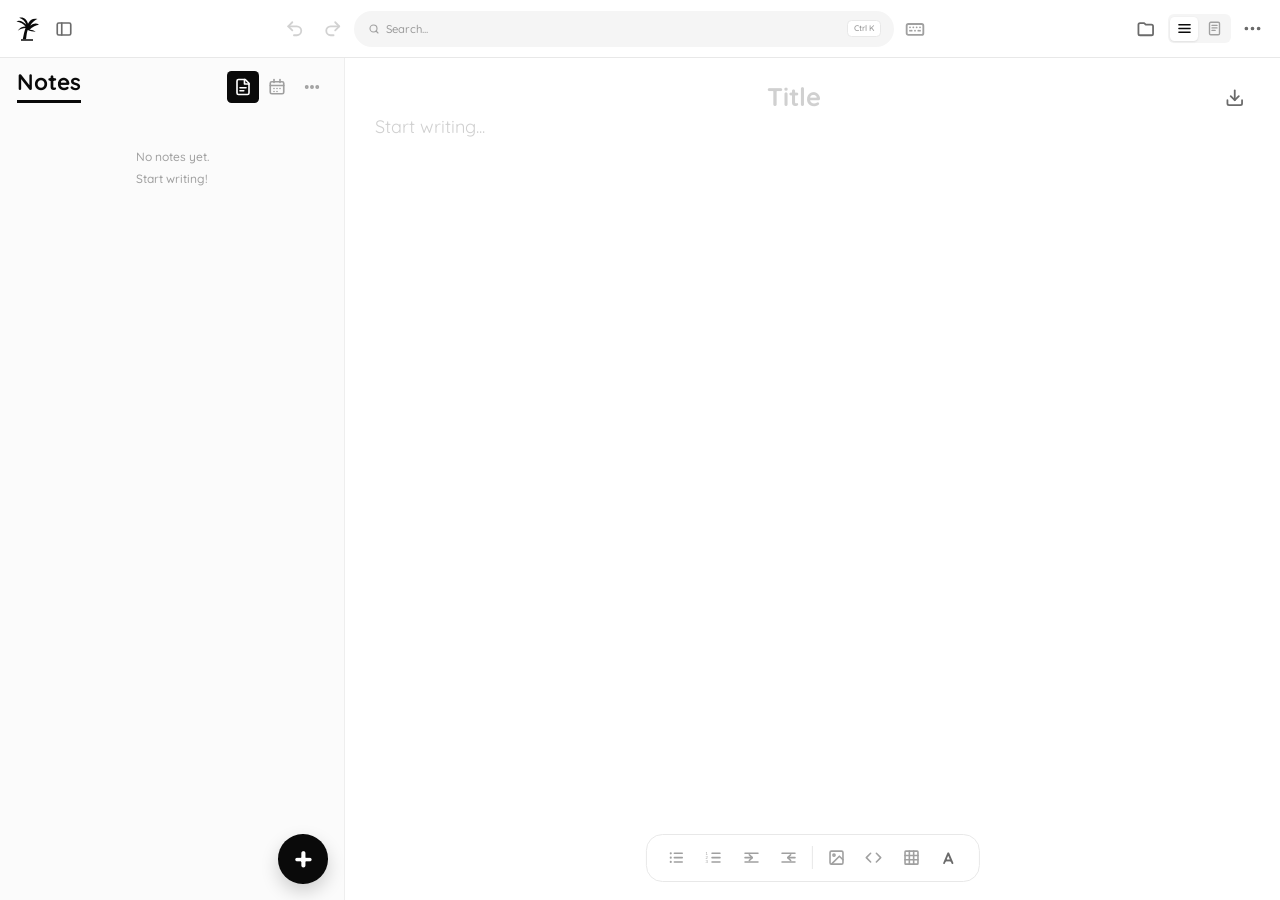
==== app.html @ 74a2552f "revert; remove dark mode, v01" ====
<!DOCTYPE html>
<html lang="en">
<head>
  <meta charset="UTF-8" />
  <meta name="viewport" content="width=device-width, initial-scale=1.0" />
  <title>Palm Tree</title>
  <link rel="icon" href="assets/favicon.svg" type="image/svg+xml" />
  <link rel="manifest" href="manifest.json" />
  <meta name="theme-color" content="#2d7a4f" />
  <meta name="description" content="Place all your thoughts under this tree." />
  <link rel="stylesheet" href="css/global.css" />
  <link rel="stylesheet" href="css/app.css" />
  <link rel="stylesheet" href="https://fonts.googleapis.com/css2?family=Roboto+Mono:wght@400;500&display=swap" />
  <!-- CodeMirror 5 -->
  <link rel="stylesheet" href="lib/cm/codemirror.min.css" />
  <link rel="stylesheet" href="lib/cm/addon/lint/lint.min.css" />
  <script src="lib/cm/codemirror.min.js"></script>
  <!-- Required by the Rust mode (it's built with defineSimpleMode); must load before it -->
  <script src="lib/cm/addon/mode/simple.min.js"></script>
  <!-- Modes -->
  <script src="lib/cm/mode/javascript/javascript.min.js"></script>
  <script src="lib/cm/mode/python/python.min.js"></script>
  <script src="lib/cm/mode/htmlmixed/htmlmixed.min.js"></script>
  <script src="lib/cm/mode/css/css.min.js"></script>
  <script src="lib/cm/mode/clike/clike.min.js"></script>
  <script src="lib/cm/mode/php/php.min.js"></script>
  <script src="lib/cm/mode/ruby/ruby.min.js"></script>
  <script src="lib/cm/mode/go/go.min.js"></script>
  <script src="lib/cm/mode/rust/rust.min.js"></script>
  <script src="lib/cm/mode/swift/swift.min.js"></script>
  <script src="lib/cm/mode/sql/sql.min.js"></script>
  <script src="lib/cm/mode/shell/shell.min.js"></script>
  <script src="lib/cm/mode/yaml/yaml.min.js"></script>
  <script src="lib/cm/mode/xml/xml.min.js"></script>
  <script src="lib/cm/mode/markdown/markdown.min.js"></script>
  <!-- Addons -->
  <script src="lib/cm/addon/edit/matchbrackets.min.js"></script>
  <script src="lib/cm/addon/edit/closebrackets.min.js"></script>
  <script src="lib/cm/addon/lint/lint.min.js"></script>
  <script src="lib/cm/addon/lint/javascript-lint.min.js"></script>
  <!-- JSHint for JS linting -->
  <script src="lib/jshint.min.js"></script>
  <style>
    @media print {
      body * { visibility: hidden; }
      .pages-container, .pages-container * { visibility: visible; }
      .pages-container { position: absolute; left: 0; top: 0; width: 100%; }
      .page-sheet { box-shadow: none !important; transform: none !important; margin: 0 !important; page-break-after: always; }
      .page-side-btns, .format-toolbar, .fmt-tray, .sidebar { display: none !important; }
      .page-header-editable, .page-footer-editable { border: none !important; }
    }
  </style>
</head>
<body>

  <!-- ── Full-width search overlay (outside sidebar so it can escape it) ── -->
  <div class="search-overlay hidden" id="search-overlay">
    <div class="search-panel" role="dialog" aria-label="Search notes">
      <div class="search-overlay-bar">
        <span class="search-icon" aria-hidden="true">
          <svg class="icon" viewBox="0 0 24 24"><circle cx="11" cy="11" r="7"></circle><path d="m16 16 4 4"></path></svg>
        </span>
        <input type="text" class="search-input" placeholder="Search notes..." id="search-input" />
        <button class="search-close-btn" id="search-close-btn">
          <svg class="icon" viewBox="0 0 24 24" aria-hidden="true"><path d="M18 6 6 18"></path><path d="m6 6 12 12"></path></svg>
          Close
        </button>
      </div>
      <div class="search-overlay-results" id="panel-search">
        <!-- search results render here -->
      </div>
    </div>
  </div>

  <!-- ── Install ("Add to Desktop") banner — shown only when installable ── -->
  <div class="install-banner hidden" id="install-banner" role="dialog" aria-label="Add to desktop">
    <svg class="install-banner-icon" viewBox="0 0 24 24" fill="none" stroke="currentColor" stroke-width="2" stroke-linecap="round" stroke-linejoin="round" aria-hidden="true"><path d="M12 3v12"/><path d="m7 10 5 5 5-5"/><path d="M4 20h16"/></svg>
    <span class="install-banner-text">Add Palm Tree to your desktop for quick access</span>
    <button class="install-banner-btn" id="install-banner-btn">Add</button>
    <button class="install-banner-close" id="install-banner-close" aria-label="Dismiss">
      <svg viewBox="0 0 24 24" fill="none" stroke="currentColor" stroke-width="2.5" stroke-linecap="round" width="14" height="14" aria-hidden="true"><path d="M18 6 6 18"/><path d="m6 6 12 12"/></svg>
    </button>
  </div>

  <!-- ── Fresh-start backup prompt — shown after "Delete all notes" when you write again ── -->
  <div class="install-banner hidden" id="backup-prompt-banner" role="dialog" aria-label="Back up new notes">
    <svg class="install-banner-icon" viewBox="0 0 24 24" fill="none" stroke="currentColor" stroke-width="2" stroke-linecap="round" stroke-linejoin="round" aria-hidden="true"><path d="M12 3v12"/><path d="m7 10 5 5 5-5"/><path d="M4 20h16"/></svg>
    <span class="install-banner-text">Back up your new notes to a file?</span>
    <button class="install-banner-btn" id="backup-prompt-choose">Choose file</button>
    <button class="install-banner-close" id="backup-prompt-close" aria-label="Dismiss">
      <svg viewBox="0 0 24 24" fill="none" stroke="currentColor" stroke-width="2.5" stroke-linecap="round" width="14" height="14" aria-hidden="true"><path d="M18 6 6 18"/><path d="m6 6 12 12"/></svg>
    </button>
  </div>

  <div class="app">

    <!-- ── Sidebar ── -->
    <aside class="sidebar">

      <!-- Sidebar Top: logo + search trigger + menu -->
      <div class="sidebar-top">
        <a href="index.html" class="home-btn" title="Back to home" aria-label="Back to home">
          <svg class="icon palm-home-icon" viewBox="0 0 96 96" aria-hidden="true">
            <path d="M42 38c-8-10-20-18-36-20 10-9 29 1 39 13-4-13-13-22-28-28 17-5 31 7 35 24 7-15 20-23 38-19-7 2-22 13-29 27 13-10 25-11 35-4-11 1-26 8-38 20 8-1 17 2 25 8-12 0-23-3-32-7-2 4-3 9-4 15l-3 22H31l5-24c2-8 4-15 6-21-10 0-21 4-31 11 7-11 18-17 31-17Z"></path>
            <path d="M24 89h48v6H24z"></path>
          </svg>
        </a>
        <button class="sidebar-toggle-btn" id="sidebar-toggle-btn" title="Hide notes panel" aria-label="Toggle notes panel">
          <svg class="icon" viewBox="0 0 24 24" fill="none" stroke="currentColor" stroke-width="2" stroke-linecap="round" stroke-linejoin="round" aria-hidden="true"><rect x="3" y="4" width="18" height="16" rx="2"/><line x1="9" y1="4" x2="9" y2="20"/></svg>
        </button>
        <div class="search-group">
          <button class="back-btn" id="back-btn" aria-label="Go back" title="Go back" disabled>
            <svg class="icon" viewBox="0 0 24 24" aria-hidden="true" fill="none" stroke="currentColor" stroke-width="2.2" stroke-linecap="round" stroke-linejoin="round"><path d="M9 14 4 9l5-5"/><path d="M4 9h10.5a5.5 5.5 0 0 1 0 11H11"/></svg>
          </button>
          <button class="back-btn" id="forward-btn" aria-label="Go forward" title="Go forward" disabled>
            <svg class="icon" viewBox="0 0 24 24" aria-hidden="true" fill="none" stroke="currentColor" stroke-width="2.2" stroke-linecap="round" stroke-linejoin="round"><path d="M15 14l5-5-5-5"/><path d="M20 9H9.5a5.5 5.5 0 0 0 0 11H13"/></svg>
          </button>
          <button class="search-trigger" id="search-trigger" aria-label="Search">
            <span class="search-icon" aria-hidden="true">
              <svg class="icon" viewBox="0 0 24 24"><circle cx="11" cy="11" r="7"></circle><path d="m16 16 4 4"></path></svg>
            </span>
            <span class="search-trigger-text">Search...</span>
            <kbd class="search-trigger-kbd" id="search-trigger-kbd">Ctrl K</kbd>
          </button>
        </div>
        <!-- Typing test — right after search bar -->
        <button class="typing-test-btn" id="typing-test-btn" title="Typing speed test" aria-label="Typing speed test">
          <svg class="icon" viewBox="0 0 24 24" fill="none" stroke="currentColor" stroke-width="2" stroke-linecap="round" stroke-linejoin="round" aria-hidden="true"><rect x="2" y="6" width="20" height="13" rx="2"/><path d="M6 10h.01M10 10h.01M14 10h.01M18 10h.01M8 14h.01M12 14h.01M16 14h.01M6 14h.01M18 14h.01"/></svg>
        </button>
        <button class="folder-nav-btn" id="folder-nav-btn" aria-label="Folders" title="Folders">
          <svg class="icon" viewBox="0 0 24 24" aria-hidden="true"><path d="M3 7a2 2 0 0 1 2-2h5l2 2h7a2 2 0 0 1 2 2v9a2 2 0 0 1-2 2H5a2 2 0 0 1-2-2Z"></path></svg>
        </button>

        <!-- View toggle -->
        <div class="view-toggle" id="view-toggle">
          <button class="view-toggle-btn active" id="view-scroll-btn" title="Continuous scroll" aria-label="Continuous scroll">
            <svg class="icon" viewBox="0 0 24 24" fill="none" stroke="currentColor" stroke-width="2" stroke-linecap="round" stroke-linejoin="round"><line x1="3" y1="6" x2="21" y2="6"/><line x1="3" y1="12" x2="21" y2="12"/><line x1="3" y1="18" x2="21" y2="18"/></svg>
          </button>
          <button class="view-toggle-btn" id="view-pages-btn" title="Page view" aria-label="Page view">
            <svg class="icon" viewBox="0 0 24 24" fill="none" stroke="currentColor" stroke-width="2" stroke-linecap="round" stroke-linejoin="round"><rect x="4" y="2" width="16" height="20" rx="2"/><line x1="8" y1="7" x2="16" y2="7"/><line x1="8" y1="11" x2="16" y2="11"/><line x1="8" y1="15" x2="13" y2="15"/></svg>
          </button>
        </div>

        <div class="menu-wrap">
          <button class="menu-btn" id="menu-btn" aria-label="Menu">
            <svg class="icon" viewBox="0 0 24 24" aria-hidden="true"><circle cx="12" cy="12" r="1"></circle><circle cx="19" cy="12" r="1"></circle><circle cx="5" cy="12" r="1"></circle></svg>
          </button>
          <div class="menu-dropdown hidden" id="menu-dropdown">
            <button class="menu-item" id="export-btn">Export as JSON</button>
            <button class="menu-item" id="import-btn">Import JSON</button>
            <input type="file" id="import-file" accept=".json" class="hidden" />
            <button class="menu-item" id="backup-btn">Back up to a file…</button>
            <button class="menu-item hidden" id="backup-change-btn">Change backup file location…</button>
            <button class="menu-item" id="install-btn">Add to Desktop</button>
            <hr class="menu-divider" />
            <button class="menu-item danger" id="clear-btn">Delete all notes</button>
          </div>
        </div>
      </div>

      <!-- Two Tabs -->
      <div class="tabs">
        <button class="tab-btn active" id="tab-recent" aria-label="Recent notes" title="Recent">
          <svg class="icon" viewBox="0 0 24 24" aria-hidden="true"><path d="M15 2H6a2 2 0 0 0-2 2v16a2 2 0 0 0 2 2h12a2 2 0 0 0 2-2V7Z"></path><path d="M14 2v6h6"></path><path d="M8 13h8"></path><path d="M8 17h5"></path></svg>
        </button>
        <button class="tab-btn" id="tab-months" aria-label="By month" title="By month">
          <svg class="icon" viewBox="0 0 24 24" aria-hidden="true"><path d="M8 2v4"></path><path d="M16 2v4"></path><rect x="3" y="5" width="18" height="16" rx="2"></rect><path d="M3 10h18"></path><path d="M8 14h.01"></path><path d="M12 14h.01"></path><path d="M16 14h.01"></path><path d="M8 18h.01"></path><path d="M12 18h.01"></path></svg>
        </button>
        <button class="tab-btn" id="tab-multiselect" aria-label="Select notes" title="Select notes">
          <svg class="icon" viewBox="0 0 24 24" aria-hidden="true" fill="currentColor" stroke="none"><circle cx="5" cy="12" r="1.5"></circle><circle cx="12" cy="12" r="1.5"></circle><circle cx="19" cy="12" r="1.5"></circle></svg>
        </button>
      </div>

      <!-- Bulk action bar (shown during multi-select) -->
      <div class="bulk-bar hidden" id="bulk-bar">
        <span class="bulk-count" id="bulk-count">0 selected</span>
        <div class="bulk-actions">
          <button class="bulk-btn" id="bulk-folder-btn">Add to folder</button>
          <button class="bulk-btn danger" id="bulk-delete-btn">Delete</button>
          <button class="bulk-btn ghost" id="bulk-cancel-btn">Cancel</button>
        </div>
      </div>

      <!-- Tab Panels -->
      <div class="tab-panel active" id="panel-recent">
        <!-- notes list renders here -->
      </div>

      <div class="tab-panel hidden" id="panel-months">
        <!-- months render here -->
      </div>

      <!-- New Note -->
      <div class="sidebar-footer">
        <button class="new-note-btn" id="new-note-btn">+ New Note</button>
      </div>

    </aside>

    <!-- ── Editor ── -->
    <main class="editor">
      <!-- Folder view (shown instead of editor when folders open) -->
      <div class="folder-view hidden" id="folder-view">
        <div class="folder-view-inner" id="folder-view-inner">
          <!-- rendered by folders.js -->
        </div>
      </div>

      <div class="editor-meta">
        <span class="unsaved-dot" id="unsaved-dot"></span>
      </div>

      <!-- Title row: title + download button side by side -->
      <div class="editor-title-row">
        <textarea
          class="editor-title"
          id="editor-title"
          placeholder="Title"
          rows="1"
          spellcheck="false"
        ></textarea>
        <div class="download-wrap" id="download-wrap">
          <button class="download-btn" id="download-btn" title="Download note" aria-label="Download note" aria-haspopup="true" aria-expanded="false">
            <svg class="icon" viewBox="0 0 24 24" fill="none" stroke="currentColor" stroke-width="2.2" stroke-linecap="round" stroke-linejoin="round"><path d="M21 15v4a2 2 0 0 1-2 2H5a2 2 0 0 1-2-2v-4"/><polyline points="7 10 12 15 17 10"/><line x1="12" y1="15" x2="12" y2="3"/></svg>
          </button>
          <div class="download-dropdown hidden" id="download-dropdown">
            <button class="download-item" id="dl-pdf">Download as PDF</button>
            <button class="download-item" id="dl-docx">Download as DOCX</button>
            <button class="download-item" id="dl-txt">Download as TXT</button>
          </div>
        </div>
      </div>
      <div
        class="editor-body"
        id="editor-body"
        contenteditable="true"
        spellcheck="true"
        data-placeholder="Start writing..."
      ></div>

      <!-- ── Ruler (page view only) ── -->
      <div class="page-ruler hidden" id="page-ruler">
        <div class="ruler-track" id="ruler-track">
          <div class="ruler-ticks" id="ruler-ticks"></div>
          <div class="ruler-margin-left" id="ruler-margin-left"></div>
          <div class="ruler-margin-right" id="ruler-margin-right"></div>
          <div class="ruler-indent-first" id="ruler-indent-first">
            <div class="ruler-indent-top"></div>
            <div class="ruler-indent-bottom"></div>
          </div>
        </div>
      </div>

      <!-- ── Doc toolbar (page view only) ── -->
      <div class="doc-toolbar hidden" id="doc-toolbar">

        <!-- Paragraph style custom dropdown -->
        <div class="doc-tb-dropdown" id="doc-tb-para-wrap">
          <button class="doc-tb-dropdown-btn doc-tb-para-btn" id="doc-tb-para-btn" aria-haspopup="listbox" aria-expanded="false" title="Paragraph style">
            <span class="doc-tb-dropdown-label" id="doc-tb-para-label">Normal text</span>
            <svg viewBox="0 0 24 24" fill="none" stroke="currentColor" stroke-width="2.5" stroke-linecap="round" stroke-linejoin="round" width="10" height="10" class="doc-tb-dropdown-arrow"><polyline points="6 9 12 15 18 9"/></svg>
          </button>
          <div class="doc-tb-dropdown-panel hidden" id="doc-tb-para-panel" role="listbox">
            <div class="doc-tb-dropdown-item" data-value="p" role="option"><span style="font-size:13px">Normal text</span></div>
            <div class="doc-tb-dropdown-item" data-value="h1" role="option"><span style="font-size:20px;font-weight:700;line-height:1.2">Heading 1</span></div>
            <div class="doc-tb-dropdown-item" data-value="h2" role="option"><span style="font-size:16px;font-weight:700;line-height:1.2">Heading 2</span></div>
            <div class="doc-tb-dropdown-item" data-value="h3" role="option"><span style="font-size:13px;font-weight:700;line-height:1.2">Heading 3</span></div>
            <div class="doc-tb-dropdown-item" data-value="h4" role="option"><span style="font-size:12px;font-weight:600;color:#555;line-height:1.2">Heading 4</span></div>
          </div>
        </div>

        <div class="doc-tb-divider"></div>

        <!-- Font family custom dropdown -->
        <div class="doc-tb-dropdown" id="doc-tb-font-wrap">
          <button class="doc-tb-dropdown-btn doc-tb-font-btn" id="doc-tb-font-btn" aria-haspopup="listbox" aria-expanded="false" title="Font family">
            <span class="doc-tb-dropdown-label" id="doc-tb-font-label">Default</span>
            <svg viewBox="0 0 24 24" fill="none" stroke="currentColor" stroke-width="2.5" stroke-linecap="round" stroke-linejoin="round" width="10" height="10" class="doc-tb-dropdown-arrow"><polyline points="6 9 12 15 18 9"/></svg>
          </button>
          <div class="doc-tb-dropdown-panel hidden" id="doc-tb-font-panel" role="listbox">
            <div class="doc-tb-dropdown-item" data-value="" role="option"><span style="font-family:system-ui,sans-serif">Default</span></div>
            <div class="doc-tb-dropdown-item" data-value="'Georgia', serif" role="option"><span style="font-family:Georgia,serif">Georgia</span></div>
            <div class="doc-tb-dropdown-item" data-value="'Times New Roman', Times, serif" role="option"><span style="font-family:'Times New Roman',Times,serif">Times New Roman</span></div>
            <div class="doc-tb-dropdown-item" data-value="'Palatino Linotype', Palatino, serif" role="option"><span style="font-family:Palatino,serif">Palatino</span></div>
            <div class="doc-tb-dropdown-item" data-value="'Arial', sans-serif" role="option"><span style="font-family:Arial,sans-serif">Arial</span></div>
            <div class="doc-tb-dropdown-item" data-value="'Helvetica Neue', Helvetica, sans-serif" role="option"><span style="font-family:Helvetica,sans-serif">Helvetica</span></div>
            <div class="doc-tb-dropdown-item" data-value="'Trebuchet MS', sans-serif" role="option"><span style="font-family:'Trebuchet MS',sans-serif">Trebuchet</span></div>
            <div class="doc-tb-dropdown-item" data-value="'Verdana', sans-serif" role="option"><span style="font-family:Verdana,sans-serif">Verdana</span></div>
            <div class="doc-tb-dropdown-item" data-value="'Courier New', Courier, monospace" role="option"><span style="font-family:'Courier New',monospace">Courier New</span></div>
          </div>
        </div>

        <div class="doc-tb-divider"></div>

        <!-- Font size -->
        <div class="doc-tb-fontsize">
          <button class="doc-tb-btn" id="doc-tb-fs-dec" title="Decrease font size">
            <svg viewBox="0 0 24 24" fill="none" stroke="currentColor" stroke-width="2.5" stroke-linecap="round" width="14" height="14"><line x1="5" y1="12" x2="19" y2="12"/></svg>
          </button>
          <span class="doc-tb-fs-label" id="doc-tb-fs-label">12</span>
          <button class="doc-tb-btn" id="doc-tb-fs-inc" title="Increase font size">
            <svg viewBox="0 0 24 24" fill="none" stroke="currentColor" stroke-width="2.5" stroke-linecap="round" width="14" height="14"><line x1="12" y1="5" x2="12" y2="19"/><line x1="5" y1="12" x2="19" y2="12"/></svg>
          </button>
        </div>

        <div class="doc-tb-divider"></div>

        <!-- Bold -->
        <button class="doc-tb-btn" id="doc-tb-bold" data-cmd="bold" title="Bold (Ctrl+B)" aria-label="Bold">
          <svg viewBox="0 0 24 24" fill="currentColor" stroke="none" width="15" height="15"><path d="M6 4h8a4 4 0 0 1 4 4 4 4 0 0 1-4 4H6z"/><path d="M6 12h9a4 4 0 0 1 4 4 4 4 0 0 1-4 4H6z"/></svg>
        </button>

        <!-- Italic -->
        <button class="doc-tb-btn" id="doc-tb-italic" data-cmd="italic" title="Italic (Ctrl+I)" aria-label="Italic">
          <svg viewBox="0 0 24 24" fill="none" stroke="currentColor" stroke-width="2" width="15" height="15"><line x1="19" y1="4" x2="10" y2="4"/><line x1="14" y1="20" x2="5" y2="20"/><line x1="15" y1="4" x2="9" y2="20"/></svg>
        </button>

        <!-- Underline -->
        <button class="doc-tb-btn" id="doc-tb-underline" data-cmd="underline" title="Underline (Ctrl+U)" aria-label="Underline">
          <svg viewBox="0 0 24 24" fill="none" stroke="currentColor" stroke-width="2" width="15" height="15"><path d="M6 4v6a6 6 0 0 0 12 0V4"/><line x1="4" y1="20" x2="20" y2="20"/></svg>
        </button>

        <div class="doc-tb-divider"></div>

        <!-- Text colour -->
        <div class="doc-tb-colour-wrap">
          <button class="doc-tb-btn doc-tb-colour-btn" id="doc-tb-textcolour-btn" title="Text colour" aria-label="Text colour">
            <svg viewBox="0 0 24 24" fill="none" stroke="currentColor" stroke-width="2" width="15" height="15"><path d="M9 3l-6 18h3l1.5-4.5h7L16 21h3L13 3H9z"/><line x1="5.5" y1="13.5" x2="18.5" y2="13.5"/></svg>
            <span class="doc-tb-colour-bar" id="doc-tb-textcolour-bar" style="background:#000000"></span>
          </button>
          <input type="color" id="doc-tb-textcolour-input" class="doc-tb-colour-input" value="#000000" title="Pick text colour" />
        </div>

        <!-- Highlight colour -->
        <div class="doc-tb-colour-wrap">
          <button class="doc-tb-btn doc-tb-colour-btn" id="doc-tb-highlight-btn" title="Highlight" aria-label="Highlight colour">
            <svg viewBox="0 0 24 24" fill="none" stroke="currentColor" stroke-width="2" width="15" height="15"><path d="M12 2l3 7h-6l3-7z" fill="currentColor" stroke="none"/><rect x="3" y="14" width="18" height="4" rx="1"/><line x1="9" y1="9" x2="9" y2="14"/><line x1="15" y1="9" x2="15" y2="14"/></svg>
            <span class="doc-tb-colour-bar" id="doc-tb-highlight-bar" style="background:#FFFF00"></span>
          </button>
          <input type="color" id="doc-tb-highlight-input" class="doc-tb-colour-input" value="#FFFF00" title="Pick highlight colour" />
        </div>

        <div class="doc-tb-divider"></div>

        <!-- Alignment -->
        <button class="doc-tb-btn" id="doc-tb-alignleft"   data-cmd="justifyLeft"   title="Align left">
          <svg viewBox="0 0 24 24" fill="none" stroke="currentColor" stroke-width="2" stroke-linecap="round" width="15" height="15"><line x1="3" y1="6" x2="21" y2="6"/><line x1="3" y1="12" x2="15" y2="12"/><line x1="3" y1="18" x2="18" y2="18"/></svg>
        </button>
        <button class="doc-tb-btn" id="doc-tb-aligncenter" data-cmd="justifyCenter" title="Align center">
          <svg viewBox="0 0 24 24" fill="none" stroke="currentColor" stroke-width="2" stroke-linecap="round" width="15" height="15"><line x1="3" y1="6" x2="21" y2="6"/><line x1="6" y1="12" x2="18" y2="12"/><line x1="4" y1="18" x2="20" y2="18"/></svg>
        </button>
        <button class="doc-tb-btn" id="doc-tb-alignright"  data-cmd="justifyRight"  title="Align right">
          <svg viewBox="0 0 24 24" fill="none" stroke="currentColor" stroke-width="2" stroke-linecap="round" width="15" height="15"><line x1="3" y1="6" x2="21" y2="6"/><line x1="9" y1="12" x2="21" y2="12"/><line x1="6" y1="18" x2="21" y2="18"/></svg>
        </button>
        <button class="doc-tb-btn" id="doc-tb-alignjustify" data-cmd="justifyFull"  title="Justify">
          <svg viewBox="0 0 24 24" fill="none" stroke="currentColor" stroke-width="2" stroke-linecap="round" width="15" height="15"><line x1="3" y1="6" x2="21" y2="6"/><line x1="3" y1="12" x2="21" y2="12"/><line x1="3" y1="18" x2="21" y2="18"/></svg>
        </button>

        <div class="doc-tb-divider"></div>

        <!-- Lists -->
        <button class="doc-tb-btn" id="doc-tb-ul" data-cmd="insertUnorderedList" title="Bullet list">
          <svg viewBox="0 0 24 24" fill="none" stroke="currentColor" stroke-width="2" stroke-linecap="round" width="15" height="15"><line x1="9" y1="6" x2="20" y2="6"/><line x1="9" y1="12" x2="20" y2="12"/><line x1="9" y1="18" x2="20" y2="18"/><circle cx="4" cy="6" r="1.5" fill="currentColor" stroke="none"/><circle cx="4" cy="12" r="1.5" fill="currentColor" stroke="none"/><circle cx="4" cy="18" r="1.5" fill="currentColor" stroke="none"/></svg>
        </button>
        <button class="doc-tb-btn" id="doc-tb-ol" data-cmd="insertOrderedList" title="Numbered list">
          <svg viewBox="0 0 24 24" fill="none" stroke="currentColor" stroke-width="2" stroke-linecap="round" width="15" height="15"><line x1="10" y1="6" x2="21" y2="6"/><line x1="10" y1="12" x2="21" y2="12"/><line x1="10" y1="18" x2="21" y2="18"/><text x="1" y="8" font-size="6" fill="currentColor" stroke="none" font-family="sans-serif">1</text><text x="1" y="13.5" font-size="6" fill="currentColor" stroke="none" font-family="sans-serif">2</text><text x="1" y="19" font-size="6" fill="currentColor" stroke="none" font-family="sans-serif">3</text></svg>
        </button>

        <!-- Indent / Outdent -->
        <button class="doc-tb-btn" id="doc-tb-indent"  data-cmd="indent"  title="Indent">
          <svg viewBox="0 0 24 24" fill="none" stroke="currentColor" stroke-width="2" stroke-linecap="round" stroke-linejoin="round" width="15" height="15"><line x1="3" y1="6" x2="21" y2="6"/><line x1="3" y1="18" x2="21" y2="18"/><polyline points="9 8 13 12 9 16"/><line x1="3" y1="12" x2="13" y2="12"/></svg>
        </button>
        <button class="doc-tb-btn" id="doc-tb-outdent" data-cmd="outdent" title="Outdent">
          <svg viewBox="0 0 24 24" fill="none" stroke="currentColor" stroke-width="2" stroke-linecap="round" stroke-linejoin="round" width="15" height="15"><line x1="3" y1="6" x2="21" y2="6"/><line x1="3" y1="18" x2="21" y2="18"/><polyline points="15 8 11 12 15 16"/><line x1="11" y1="12" x2="21" y2="12"/></svg>
        </button>

        <div class="doc-tb-divider"></div>

        <!-- Link -->
        <button class="doc-tb-btn" id="doc-tb-link" title="Insert link (Ctrl+K)" aria-label="Insert link">
          <svg viewBox="0 0 24 24" fill="none" stroke="currentColor" stroke-width="2" stroke-linecap="round" stroke-linejoin="round" width="15" height="15"><path d="M10 13a5 5 0 0 0 7.54.54l3-3a5 5 0 0 0-7.07-7.07l-1.72 1.71"/><path d="M14 11a5 5 0 0 0-7.54-.54l-3 3a5 5 0 0 0 7.07 7.07l1.71-1.71"/></svg>
        </button>

        <!-- Clear formatting -->
        <button class="doc-tb-btn" id="doc-tb-clear" title="Clear formatting" aria-label="Clear formatting">
          <svg viewBox="0 0 24 24" fill="none" stroke="currentColor" stroke-width="2" stroke-linecap="round" stroke-linejoin="round" width="15" height="15"><path d="M17 3l4 4-9.5 9.5-4-4L17 3z"/><path d="M3 21l4-4"/><line x1="2" y1="22" x2="22" y2="2" stroke-width="1.5" stroke-dasharray="2 2"/></svg>
        </button>

        <div class="doc-tb-divider"></div>

        <!-- Undo -->
        <button class="doc-tb-btn" id="doc-tb-undo" title="Undo (Ctrl+Z)" aria-label="Undo">
          <svg viewBox="0 0 24 24" fill="none" stroke="currentColor" stroke-width="2" stroke-linecap="round" stroke-linejoin="round" width="15" height="15"><path d="M3 7v6h6"/><path d="M3 13A9 9 0 1 0 5.87 5.93"/></svg>
        </button>

        <!-- Redo -->
        <button class="doc-tb-btn" id="doc-tb-redo" title="Redo (Ctrl+Y)" aria-label="Redo">
          <svg viewBox="0 0 24 24" fill="none" stroke="currentColor" stroke-width="2" stroke-linecap="round" stroke-linejoin="round" width="15" height="15"><path d="M21 7v6h-6"/><path d="M21 13A9 9 0 1 1 18.13 5.93"/></svg>
        </button>

        <div class="doc-tb-divider"></div>

        <!-- Line spacing custom dropdown -->
        <div class="doc-tb-dropdown" id="doc-tb-ls-wrap" title="Line spacing">
          <button class="doc-tb-dropdown-btn doc-tb-ls-btn" id="doc-tb-ls-btn" aria-haspopup="listbox" aria-expanded="false" title="Line spacing">
            <svg viewBox="0 0 24 24" fill="none" stroke="currentColor" stroke-width="2" stroke-linecap="round" stroke-linejoin="round" width="13" height="13" style="flex-shrink:0;opacity:0.7"><line x1="3" y1="5" x2="17" y2="5"/><line x1="3" y1="10" x2="17" y2="10"/><line x1="3" y1="15" x2="17" y2="15"/><polyline points="20 3 23 5 20 7" fill="currentColor" stroke="none"/><polyline points="20 13 23 15 20 17" fill="currentColor" stroke="none"/></svg>
            <span class="doc-tb-dropdown-label" id="doc-tb-ls-label">1.5×</span>
            <svg viewBox="0 0 24 24" fill="none" stroke="currentColor" stroke-width="2.5" stroke-linecap="round" stroke-linejoin="round" width="10" height="10" class="doc-tb-dropdown-arrow"><polyline points="6 9 12 15 18 9"/></svg>
          </button>
          <div class="doc-tb-dropdown-panel hidden" id="doc-tb-ls-panel" role="listbox">
            <div class="doc-tb-dropdown-item" data-value="1" role="option">1×</div>
            <div class="doc-tb-dropdown-item" data-value="1.15" role="option">1.15×</div>
            <div class="doc-tb-dropdown-item doc-tb-dropdown-item--selected" data-value="1.5" role="option">1.5×</div>
            <div class="doc-tb-dropdown-item" data-value="2" role="option">2×</div>
            <div class="doc-tb-dropdown-item" data-value="2.5" role="option">2.5×</div>
          </div>
        </div>

        <div class="doc-tb-divider"></div>

        <!-- Zoom control -->
        <div class="doc-tb-zoom-wrap" id="doc-tb-zoom-wrap">
          <button class="doc-tb-btn" id="doc-tb-zoom-out" title="Zoom out" aria-label="Zoom out">
            <svg viewBox="0 0 24 24" fill="none" stroke="currentColor" stroke-width="2.5" stroke-linecap="round" width="13" height="13"><line x1="5" y1="12" x2="19" y2="12"/></svg>
          </button>
          <input class="doc-tb-zoom-input" id="doc-tb-zoom-input" type="text" value="85%" aria-label="Zoom level" title="Click to type a zoom %" />
          <button class="doc-tb-btn" id="doc-tb-zoom-in" title="Zoom in" aria-label="Zoom in">
            <svg viewBox="0 0 24 24" fill="none" stroke="currentColor" stroke-width="2.5" stroke-linecap="round" width="13" height="13"><line x1="12" y1="5" x2="12" y2="19"/><line x1="5" y1="12" x2="19" y2="12"/></svg>
          </button>
        </div>

        <div class="doc-tb-divider"></div>

        <!-- Print -->
        <button class="doc-tb-btn" id="doc-tb-print" title="Print / Export PDF" aria-label="Print">
          <svg viewBox="0 0 24 24" fill="none" stroke="currentColor" stroke-width="2" stroke-linecap="round" stroke-linejoin="round" width="15" height="15"><polyline points="6 9 6 2 18 2 18 9"/><path d="M6 18H4a2 2 0 0 1-2-2v-5a2 2 0 0 1 2-2h16a2 2 0 0 1 2 2v5a2 2 0 0 1-2 2h-2"/><rect x="6" y="14" width="12" height="8"/></svg>
        </button>

      </div>

      <!-- ── Pages container (page view only) ── -->
      <div class="pages-container hidden" id="pages-container"></div>

      <!-- ── Page side buttons ── -->
      <div class="page-side-btns hidden" id="page-side-btns">

        <!-- Page settings panel -->
        <div class="page-settings" id="page-settings">
          <button class="page-settings-toggle" id="page-settings-toggle" title="Page settings">
            <svg viewBox="0 0 24 24" fill="none" stroke="currentColor" stroke-width="2" stroke-linecap="round" stroke-linejoin="round" width="16" height="16"><circle cx="12" cy="12" r="3"/><path d="M19.4 15a1.65 1.65 0 0 0 .33 1.82l.06.06a2 2 0 0 1-2.83 2.83l-.06-.06a1.65 1.65 0 0 0-1.82-.33 1.65 1.65 0 0 0-1 1.51V21a2 2 0 0 1-4 0v-.09A1.65 1.65 0 0 0 9 19.4a1.65 1.65 0 0 0-1.82.33l-.06.06a2 2 0 0 1-2.83-2.83l.06-.06A1.65 1.65 0 0 0 4.68 15a1.65 1.65 0 0 0-1.51-1H3a2 2 0 0 1 0-4h.09A1.65 1.65 0 0 0 4.6 9a1.65 1.65 0 0 0-.33-1.82l-.06-.06a2 2 0 0 1 2.83-2.83l.06.06A1.65 1.65 0 0 0 9 4.68a1.65 1.65 0 0 0 1-1.51V3a2 2 0 0 1 4 0v.09a1.65 1.65 0 0 0 1 1.51 1.65 1.65 0 0 0 1.82-.33l.06-.06a2 2 0 0 1 2.83 2.83l-.06.06A1.65 1.65 0 0 0 19.4 9a1.65 1.65 0 0 0 1.51 1H21a2 2 0 0 1 0 4h-.09a1.65 1.65 0 0 0-1.51 1z"/></svg>
          </button>
          <div class="page-settings-panel hidden" id="page-settings-panel">
            <div class="ps-label">Preset</div>
            <select class="ps-select" id="ps-preset">
              <option value="a4">A4</option>
              <option value="letter">Letter</option>
              <option value="legal">Legal</option>
              <option value="custom">Custom</option>
            </select>

            <div class="ps-label">Width (mm)</div>
            <input class="ps-input" type="number" id="ps-width" value="210" min="50" max="500">

            <div class="ps-label">Height (mm)</div>
            <input class="ps-input" type="number" id="ps-height" value="297" min="50" max="800">

            <div class="ps-label">Margin (mm)</div>
            <input class="ps-input" type="number" id="ps-margin" value="20" min="0" max="60">

            <button class="ps-apply" id="ps-apply">Apply</button>
          </div>
        </div>

        <button class="page-side-btn" id="add-page-btn" title="Add page" aria-label="Add page">+</button>
        <button class="page-side-btn" id="del-page-btn" title="Delete page" aria-label="Delete page">−</button>
      </div>

      <!-- ── Formatting Toolbar (two-layer) ── -->

      <!-- Layer 1: Inline tray — slides up when A is tapped -->
      <div class="fmt-tray" id="fmt-tray">
        <button class="fmt-btn" data-cmd="bold" title="Bold (Ctrl+B)" aria-label="Bold">
          <svg class="icon" viewBox="0 0 24 24" fill="currentColor" stroke="none"><path d="M6 4h8a4 4 0 0 1 4 4 4 4 0 0 1-4 4H6z"/><path d="M6 12h9a4 4 0 0 1 4 4 4 4 0 0 1-4 4H6z"/></svg>
        </button>
        <button class="fmt-btn" data-cmd="italic" title="Italic (Ctrl+I)" aria-label="Italic">
          <svg class="icon" viewBox="0 0 24 24" fill="none" stroke="currentColor"><line x1="19" y1="4" x2="10" y2="4"/><line x1="14" y1="20" x2="5" y2="20"/><line x1="15" y1="4" x2="9" y2="20"/></svg>
        </button>
        <button class="fmt-btn" data-cmd="underline" title="Underline (Ctrl+U)" aria-label="Underline">
          <svg class="icon" viewBox="0 0 24 24" fill="none" stroke="currentColor"><path d="M6 4v6a6 6 0 0 0 12 0V4"/><line x1="4" y1="20" x2="20" y2="20"/></svg>
        </button>
        <div class="fmt-divider"></div>
        <button class="fmt-btn fmt-heading-btn" data-heading="h1" title="Heading 1" aria-label="Heading 1">H1</button>
        <button class="fmt-btn fmt-heading-btn" data-heading="h2" title="Heading 2" aria-label="Heading 2">H2</button>
        <button class="fmt-btn fmt-heading-btn" data-heading="h3" title="Heading 3" aria-label="Heading 3">H3</button>
        <div class="fmt-divider"></div>
        <!-- Alignment -->
        <button class="fmt-btn" data-cmd="justifyLeft" title="Align left" aria-label="Align left">
          <svg class="icon" viewBox="0 0 24 24" fill="none" stroke="currentColor" stroke-width="2" stroke-linecap="round"><line x1="3" y1="6" x2="21" y2="6"/><line x1="3" y1="12" x2="15" y2="12"/><line x1="3" y1="18" x2="18" y2="18"/></svg>
        </button>
        <button class="fmt-btn" data-cmd="justifyCenter" title="Align center" aria-label="Align center">
          <svg class="icon" viewBox="0 0 24 24" fill="none" stroke="currentColor" stroke-width="2" stroke-linecap="round"><line x1="3" y1="6" x2="21" y2="6"/><line x1="6" y1="12" x2="18" y2="12"/><line x1="4" y1="18" x2="20" y2="18"/></svg>
        </button>
        <button class="fmt-btn" data-cmd="justifyRight" title="Align right" aria-label="Align right">
          <svg class="icon" viewBox="0 0 24 24" fill="none" stroke="currentColor" stroke-width="2" stroke-linecap="round"><line x1="3" y1="6" x2="21" y2="6"/><line x1="9" y1="12" x2="21" y2="12"/><line x1="6" y1="18" x2="21" y2="18"/></svg>
        </button>
        <button class="fmt-btn" data-cmd="justifyFull" title="Justify" aria-label="Justify">
          <svg class="icon" viewBox="0 0 24 24" fill="none" stroke="currentColor" stroke-width="2" stroke-linecap="round"><line x1="3" y1="6" x2="21" y2="6"/><line x1="3" y1="12" x2="21" y2="12"/><line x1="3" y1="18" x2="21" y2="18"/></svg>
        </button>
        <div class="fmt-divider"></div>
        <button class="fmt-btn" id="fmt-link-btn" title="Insert link" aria-label="Insert link">
          <svg class="icon" viewBox="0 0 24 24" fill="none" stroke="currentColor" stroke-width="2" stroke-linecap="round" stroke-linejoin="round"><path d="M10 13a5 5 0 0 0 7.54.54l3-3a5 5 0 0 0-7.07-7.07l-1.72 1.71"/><path d="M14 11a5 5 0 0 0-7.54-.54l-3 3a5 5 0 0 0 7.07 7.07l1.71-1.71"/></svg>
        </button>
      </div>

      <!-- Link modal -->
      <div class="link-modal-overlay hidden" id="link-modal-overlay">
        <div class="link-modal">
          <div class="link-modal-label">Insert</div>
          <div class="link-modal-toggle">
            <button class="link-toggle-btn active" id="link-toggle-link">Link</button>
            <button class="link-toggle-btn" id="link-toggle-embed">Embed</button>
          </div>
          <input class="link-modal-input" id="link-modal-url" type="url" placeholder="https://..." />
          <div class="link-modal-actions">
            <button class="link-modal-cancel" id="link-modal-cancel">Cancel</button>
            <button class="link-modal-confirm" id="link-modal-confirm">Insert</button>
          </div>
        </div>
      </div>

      <!-- Layer 2: Always-visible bottom bar -->
      <div class="format-toolbar" id="format-toolbar">
        <!-- Bullet list -->
        <button class="fmt-btn" data-cmd="insertUnorderedList" title="Bullet list" aria-label="Bullet list">
          <svg class="icon" viewBox="0 0 24 24" fill="none" stroke="currentColor" stroke-width="2" stroke-linecap="round"><line x1="9" y1="6" x2="20" y2="6"/><line x1="9" y1="12" x2="20" y2="12"/><line x1="9" y1="18" x2="20" y2="18"/><circle cx="4" cy="6" r="1.5" fill="currentColor" stroke="none"/><circle cx="4" cy="12" r="1.5" fill="currentColor" stroke="none"/><circle cx="4" cy="18" r="1.5" fill="currentColor" stroke="none"/></svg>
        </button>
        <!-- Numbered list -->
        <button class="fmt-btn" data-cmd="insertOrderedList" title="Numbered list" aria-label="Numbered list">
          <svg class="icon" viewBox="0 0 24 24" fill="none" stroke="currentColor" stroke-width="2" stroke-linecap="round"><line x1="10" y1="6" x2="21" y2="6"/><line x1="10" y1="12" x2="21" y2="12"/><line x1="10" y1="18" x2="21" y2="18"/><text x="1" y="8" font-size="6" fill="currentColor" stroke="none" font-family="sans-serif">1</text><text x="1" y="13.5" font-size="6" fill="currentColor" stroke="none" font-family="sans-serif">2</text><text x="1" y="19" font-size="6" fill="currentColor" stroke="none" font-family="sans-serif">3</text></svg>
        </button>
        <!-- Indent -->
        <button class="fmt-btn" data-cmd="indent" title="Indent" aria-label="Indent">
          <svg class="icon" viewBox="0 0 24 24" fill="none" stroke="currentColor" stroke-width="2" stroke-linecap="round" stroke-linejoin="round"><line x1="3" y1="6" x2="21" y2="6"/><line x1="3" y1="18" x2="21" y2="18"/><polyline points="9 8 13 12 9 16"/><line x1="3" y1="12" x2="13" y2="12"/></svg>
        </button>
        <!-- Outdent -->
        <button class="fmt-btn" data-cmd="outdent" title="Outdent" aria-label="Outdent">
          <svg class="icon" viewBox="0 0 24 24" fill="none" stroke="currentColor" stroke-width="2" stroke-linecap="round" stroke-linejoin="round"><line x1="3" y1="6" x2="21" y2="6"/><line x1="3" y1="18" x2="21" y2="18"/><polyline points="15 8 11 12 15 16"/><line x1="11" y1="12" x2="21" y2="12"/></svg>
        </button>

        <div class="fmt-divider"></div>

        <!-- Image insert -->
        <button class="fmt-btn" id="fmt-img-btn" title="Insert image" aria-label="Insert image">
          <svg class="icon" viewBox="0 0 24 24" fill="none" stroke="currentColor" stroke-width="2" stroke-linecap="round" stroke-linejoin="round"><rect x="3" y="3" width="18" height="18" rx="2"/><circle cx="8.5" cy="8.5" r="1.5"/><polyline points="21 15 16 10 5 21"/></svg>
        </button>
        <input type="file" id="fmt-img-input" accept="image/*" style="display:none;" />

        <!-- Code block -->
        <button class="fmt-btn" id="fmt-code-btn" title="Code block" aria-label="Code block">
          <svg class="icon" viewBox="0 0 24 24" fill="none" stroke="currentColor" stroke-width="2" stroke-linecap="round" stroke-linejoin="round"><polyline points="16 18 22 12 16 6"/><polyline points="8 6 2 12 8 18"/></svg>
        </button>

        <!-- Table insert -->
        <button class="fmt-btn" id="fmt-table-btn" title="Insert table" aria-label="Insert table">
          <svg class="icon" viewBox="0 0 24 24" fill="none" stroke="currentColor" stroke-width="2" stroke-linecap="round" stroke-linejoin="round"><rect x="3" y="3" width="18" height="18" rx="1"/><line x1="3" y1="9" x2="21" y2="9"/><line x1="3" y1="15" x2="21" y2="15"/><line x1="9" y1="3" x2="9" y2="21"/><line x1="15" y1="3" x2="15" y2="21"/></svg>
        </button>

        <!-- Table picker popover -->
        <div class="table-picker-overlay hidden" id="table-picker-overlay">
          <div class="table-picker" id="table-picker">
            <div class="table-picker-grid" id="table-picker-grid"></div>
            <div class="table-picker-label" id="table-picker-label">Insert table</div>
          </div>
        </div>

        <!-- A button — opens/closes the formatting tray -->
        <button class="fmt-btn fmt-a-btn" id="fmt-a-btn" title="Formatting" aria-label="Formatting options" aria-expanded="false">
          <span>A</span>
        </button>
      </div>
    </main>

  </div>

  <script src="js/tooltip.js"></script>
  <script src="js/storage.js"></script>
  <script src="js/search.js"></script>
  <script src="js/notes.js"></script>
  <script src="js/folders.js"></script>
  <script src="js/export.js"></script>
  <script src="js/typing-test.js"></script>
  <script src="js/embeds.js"></script>
  <script src="js/app.js"></script>
  <script src="js/install.js"></script>
  <script src="js/backup.js"></script>
  <script>
    if ('serviceWorker' in navigator) {
      window.addEventListener('load', () => navigator.serviceWorker.register('sw.js').catch(() => {}));
    }
  </script>
</body>
</html>
---- css/global.css ----
@import url('https://fonts.googleapis.com/css2?family=Quicksand:wght@300;400;500;600;700&display=swap');

:root {
  /* Colors */
  --black: #0a0a0a;
  --white: #ffffff;
  --gray-100: #f5f5f5;
  --gray-200: #e8e8e8;
  --gray-300: #d0d0d0;
  --gray-400: #a0a0a0;
  --gray-500: #6b6b6b;
  --gray-600: #4a4a4a;

  /* Typography */
  --font-main: 'Quicksand', sans-serif;

  /* Spacing */
  --space-xs: 3px;
  --space-sm: 6px;
  --space-md: 12px;
  --space-lg: 18px;
  --space-xl: 30px;
  --space-2xl: 48px;

  /* Borders */
  --border: 0.75px solid var(--gray-200);
  --radius-sm: 4.5px;
  --radius-md: 7.5px;
  --radius-lg: 12px;

  /* Transitions */
  --transition: 0.2s ease;
}

/* Reset */
*, *::before, *::after {
  box-sizing: border-box;
  margin: 0;
  padding: 0;
}

html {
  font-size: 12px;
  -webkit-font-smoothing: antialiased;
  -moz-osx-font-smoothing: grayscale;
}

body {
  font-family: var(--font-main);
  background-color: var(--white);
  color: var(--black);
  line-height: 1.6;
}

button {
  font-family: var(--font-main);
  cursor: pointer;
  border: none;
  background: none;
}

input, textarea {
  font-family: var(--font-main);
  outline: none;
  border: none;
  background: none;
}

a {
  color: inherit;
  text-decoration: none;
}

ul, ol {
  list-style: none;
}
---- css/app.css ----
﻿/* app.css */

/* â”€â”€ Instant tooltip (replaces slow native title tooltips) â”€â”€ */
.instant-tooltip {
  position: fixed;
  z-index: 9999;
  background: #2b2b2b;
  color: #ffffff;
  font-size: 9px;
  font-weight: 500;
  line-height: 1.3;
  padding: 3.75px 6.75px;
  border-radius: 4.5px;
  white-space: nowrap;
  pointer-events: none;
  box-shadow: 0 3px 10.5px rgba(0, 0, 0, 0.22);
  opacity: 0;
  transform: translateY(1.5px);
  transition: opacity 0.08s ease, transform 0.08s ease;
}

.instant-tooltip.show {
  opacity: 1;
  transform: translateY(0);
}

/* â”€â”€ Layout â”€â”€ */

.icon {
  width: 1em;
  height: 1em;
  display: block;
  fill: none;
  stroke: currentColor;
  stroke-width: 2.2;
  stroke-linecap: round;
  stroke-linejoin: round;
}

html, body {
  height: 100%;
  overflow: hidden;
}

.app {
  display: flex;
  height: 100vh;
  width: 100vw;
  padding-top: 57.75px;
  box-sizing: border-box;
}

/* â”€â”€ Sidebar â”€â”€ */

.sidebar {
  position: relative;
  width: 345px;
  min-width: 345px;
  height: 100%;
  border-right: 0.75px solid #eeeeee;
  display: flex;
  flex-direction: column;
  background: #fbfbfb;
  overflow: hidden;
}

/* â”€â”€ Sidebar Top â”€â”€ */

.sidebar-top {
  position: fixed;
  top: 0;
  left: 0;
  right: 0;
  z-index: 120;
  display: flex;
  align-items: center;
  gap: var(--space-sm);
  padding: 10.5px var(--space-md);
  border-bottom: var(--border);
  background: var(--white);
}

.search-group {
  display: flex;
  align-items: center;
  gap: var(--space-sm);
  margin-left: auto;
  flex: 0 1 615px;
  max-width: 615px;
}

.search-trigger {
  flex: 1;
  display: flex;
  align-items: center;
  gap: var(--space-sm);
  background: #f5f5f5;
  border-radius: 749.25px;
  min-height: 36px;
  padding: 9px 13.5px;
  cursor: text;
  transition: background var(--transition);
  text-align: left;
}

.search-trigger:hover {
  background: var(--gray-200);
}

.search-trigger-text {
  font-size: 11.25px;
  font-weight: 500;
  color: #9b9b9b;
}

.search-trigger-kbd {
  margin-left: auto;
  flex-shrink: 0;
  font-family: inherit;
  font-size: 8.25px;
  font-weight: 600;
  color: var(--gray-400);
  background: var(--white);
  border: 0.75px solid var(--gray-200);
  border-radius: var(--radius-sm);
  padding: 1.5px 6px;
  line-height: 1.5;
}

.search-icon {
  font-size: 12px;
  color: var(--gray-400);
  flex-shrink: 0;
}

/* â”€â”€ Folder nav button (in top bar) â”€â”€ */

.sidebar-toggle-btn {
  color: var(--gray-500);
  width: 31.5px;
  height: 31.5px;
  display: flex;
  align-items: center;
  justify-content: center;
  border-radius: var(--radius-sm);
  flex-shrink: 0;
  transition: background var(--transition), color var(--transition);
}

.sidebar-toggle-btn:hover {
  background: var(--gray-100);
  color: var(--black);
}

.sidebar-toggle-btn.active {
  background: var(--black);
  color: var(--white);
}

.sidebar-toggle-btn .icon {
  width: 18px;
  height: 18px;
}

/* â”€â”€ Collapsed sidebar (full-width editor / focus mode) â”€â”€ */
.app.sidebar-collapsed .sidebar {
  width: 0;
  min-width: 0;
  border-right: none;
}

/* New-note button stays reachable by pinning to the viewport when collapsed */
.app.sidebar-collapsed .sidebar-footer {
  position: fixed;
}

/* Editor is now full width â†’ recenter the floating toolbar/tray */
.app.sidebar-collapsed .format-toolbar,
.app.sidebar-collapsed .fmt-tray {
  left: 50vw;
}

/* Keep the content at its normal width (as if the sidebar were still there)
   and center it, so code/tables/images/text don't stretch edge-to-edge.
   100vw âˆ’ (sidebar 345px + editor padding 60px) = the with-sidebar width. */
.app.sidebar-collapsed .editor-meta,
.app.sidebar-collapsed .editor-title-row,
.app.sidebar-collapsed .editor-body {
  max-width: calc(100vw - 405px);
  margin-left: auto;
  margin-right: auto;
}

.folder-nav-btn {
  color: var(--gray-500);
  width: 31.5px;
  height: 31.5px;
  display: flex;
  align-items: center;
  justify-content: center;
  border-radius: var(--radius-sm);
  flex-shrink: 0;
  margin-left: auto;
  transition: background var(--transition), color var(--transition);
}

.folder-nav-btn:hover {
  background: var(--gray-100);
  color: var(--black);
}

.folder-nav-btn.active {
  background: var(--black);
  color: var(--white);
}

.folder-nav-btn .icon {
  width: 19.5px;
  height: 19.5px;
}

/* â”€â”€ Full-width Search Overlay â”€â”€ */

/* Dimmed backdrop â€” the app stays visible behind it */
.search-overlay {
  position: fixed;
  inset: 0;
  z-index: 200;
  display: flex;
  align-items: flex-start;
  justify-content: center;
  padding: 12vh 15px 15px;
  background: rgba(20, 30, 24, 0.38);
  -webkit-backdrop-filter: blur(1.5px);
  backdrop-filter: blur(1.5px);
  animation: overlayIn 0.15s ease;
}

/* Centered floating command-palette panel */
.search-panel {
  width: 100%;
  max-width: 420px;
  max-height: 70vh;
  display: flex;
  flex-direction: column;
  background: var(--white);
  border-radius: var(--radius-lg);
  box-shadow: 0 18px 48px rgba(0, 0, 0, 0.28);
  overflow: hidden;
  animation: searchPanelIn 0.16s ease;
}

@keyframes overlayIn {
  from { opacity: 0; }
  to   { opacity: 1; }
}

@keyframes searchPanelIn {
  from { opacity: 0; transform: translateY(-7.5px) scale(0.98); }
  to   { opacity: 1; transform: translateY(0) scale(1); }
}

.search-overlay.hidden {
  display: none !important;
}

.search-overlay-bar {
  display: flex;
  align-items: center;
  gap: var(--space-sm);
  padding: var(--space-md) var(--space-lg);
  border-bottom: var(--border);
  flex-shrink: 0;
}

.search-input {
  flex: 1;
  font-size: 12.75px;
  font-weight: 500;
  color: var(--black);
  background: transparent;
}

.search-input::placeholder {
  color: var(--gray-400);
}

.search-input:focus {
  outline: none;
}

.search-close-btn {
  display: inline-flex;
  align-items: center;
  gap: 4.5px;
  font-size: 11.25px;
  font-weight: 600;
  color: var(--gray-500);
  padding: 6px 12px;
  border-radius: var(--radius-sm);
  flex-shrink: 0;
  transition: background var(--transition), color var(--transition);
  white-space: nowrap;
  border: 1.125px solid var(--gray-200);
}

.search-close-btn:hover {
  background: var(--gray-100);
  color: var(--black);
  border-color: var(--gray-400);
}

.search-overlay-results {
  flex: 1;
  min-height: 0;
  overflow-y: auto;
  width: 100%;
  padding: var(--space-sm) var(--space-md);
}

/* â”€â”€ Menu â”€â”€ */

.menu-wrap {
  position: relative;
  flex-shrink: 0;
}

.menu-btn {
  color: var(--gray-500);
  width: 31.5px;
  height: 31.5px;
  display: flex;
  align-items: center;
  justify-content: center;
  border-radius: var(--radius-sm);
  transition: background var(--transition), color var(--transition);
}

.menu-btn:hover {
  background: var(--gray-100);
  color: var(--black);
}

/* â”€â”€ Install ("Add to Desktop") banner â”€â”€ */
.install-banner {
  position: fixed;
  top: 68px;
  left: 50%;
  transform: translateX(-50%);
  display: flex;
  align-items: center;
  gap: 9px;
  background: var(--white);
  border: var(--border);
  border-radius: 999px;
  box-shadow: 0 8px 28px rgba(0, 0, 0, 0.16);
  padding: 6px 6px 6px 15px;
  z-index: 300;
  max-width: calc(100vw - 24px);
}

.install-banner.hidden { display: none; }

.install-banner:not(.hidden) { animation: installBannerIn 0.25s ease; }

@keyframes installBannerIn {
  from { opacity: 0; transform: translateX(-50%) translateY(-14px); }
  to   { opacity: 1; transform: translateX(-50%) translateY(0); }
}

.install-banner-icon {
  width: 17px;
  height: 17px;
  color: var(--gray-500);
  flex-shrink: 0;
}

.install-banner-text {
  font-size: 12.75px;
  font-weight: 500;
  color: var(--black);
  white-space: nowrap;
}

.install-banner-btn {
  font-size: 12px;
  font-weight: 600;
  color: var(--white);
  background: var(--black);
  padding: 6px 15px;
  border-radius: 999px;
  flex-shrink: 0;
  transition: opacity var(--transition);
}

.install-banner-btn:hover { opacity: 0.82; }

.install-banner-close {
  display: inline-flex;
  align-items: center;
  justify-content: center;
  width: 26px;
  height: 26px;
  border-radius: 50%;
  color: var(--gray-400);
  flex-shrink: 0;
  transition: background var(--transition), color var(--transition);
}

.install-banner-close:hover { background: var(--gray-100); color: var(--black); }

.menu-dropdown {
  position: absolute;
  top: calc(100% + 4.5px);
  right: 0;
  background: var(--white);
  border: var(--border);
  border-radius: var(--radius-md);
  min-width: 180px;
  box-shadow: 0 6px 21px rgba(0,0,0,0.13);
  z-index: 100;
  overflow: hidden;
}

.menu-item {
  display: block;
  width: 100%;
  text-align: left;
  padding: 12px 18px;
  font-family: var(--font-main);
  font-size: 12.75px;
  font-weight: 500;
  color: var(--black);
  transition: background var(--transition);
}

.menu-item:hover {
  background: var(--gray-100);
}

.menu-item.danger {
  color: #c0392b;
}

.menu-divider {
  border: none;
  border-top: var(--border);
  margin: 1.5px 0;
}

/* â”€â”€ Tabs â”€â”€ */

.tabs {
  display: flex;
  align-items: center;
  justify-content: flex-end;
  gap: var(--space-xs);
  padding: 13.5px 16.5px 9px;
  border-bottom: none;
  background: #fbfbfb;
}

.menu-btn .icon,
.home-btn .icon {
  width: 21px;
  height: 21px;
}

.home-btn .palm-home-icon {
  width: 24px;
  height: 24px;
  fill: currentColor;
  stroke: none;
}

.tabs::before {
  content: 'Notes';
  margin-right: auto;
  color: var(--black);
  font-size: 22.5px;
  font-weight: 700;
  line-height: 1;
  border-bottom: 3px solid var(--black);
  padding-bottom: 6px;
}

.tab-btn {
  font-size: 15px;
  width: 31.5px;
  height: 31.5px;
  display: flex;
  align-items: center;
  justify-content: center;
  border-radius: var(--radius-sm);
  color: var(--gray-400);
  transition: background var(--transition), color var(--transition);
}

.tab-btn:hover {
  background: var(--gray-100);
  color: var(--black);
}

.tab-btn.active {
  background: var(--black);
  color: var(--white);
}

/* â”€â”€ Tab Panels â”€â”€ */

.tab-panel {
  flex: 1;
  overflow-y: auto;
  padding: 4.5px 12px 72px;
  background: #fbfbfb;
}

.tab-btn .icon {
  width: 18px;
  height: 18px;
}

.tab-panel::-webkit-scrollbar {
  width: 2.25px;
}

.tab-panel::-webkit-scrollbar-thumb {
  background: var(--gray-300);
  border-radius: 1.5px;
}

/* â”€â”€ Note Cards â”€â”€ */

.note-card {
  padding: 16.5px 21px;
  cursor: pointer;
  border: 0.75px solid #ededed;
  border-radius: 7.5px;
  background: var(--white);
  box-shadow: 0 0.75px 1.5px rgba(0, 0, 0, 0.025);
  margin: 0 0 13.5px;
  transition: border-color var(--transition), box-shadow var(--transition), transform var(--transition);
}

.note-card:hover {
  border-color: #e1e1e1;
  box-shadow: 0 6px 15px rgba(0, 0, 0, 0.055);
  transform: translateY(-0.75px);
}

.note-card.active {
  border-color: #ededed;
  box-shadow: 0 0.75px 1.5px rgba(0, 0, 0, 0.025);
}

.note-card-title {
  font-size: 15.75px;
  font-weight: 700;
  color: var(--black);
  white-space: nowrap;
  overflow: hidden;
  text-overflow: ellipsis;
  margin-bottom: 9px;
  line-height: 1.25;
}

.note-card-date {
  font-size: 12px;
  font-weight: 400;
  color: #858585;
}

/* â”€â”€ Pinned note card â”€â”€ */

.note-card.pinned {
  border-left: 2.5px solid var(--black);
  padding-left: calc(12px - 2.5px);
}

.note-pin-icon {
  width: 10px;
  height: 10px;
  display: inline-block;
  vertical-align: middle;
  margin-right: 3px;
  color: var(--black);
  opacity: 0.6;
}

/* â”€â”€ Empty State â”€â”€ */

.empty-state {
  padding: var(--space-xl) var(--space-md);
  text-align: center;
  color: var(--gray-400);
  font-size: 12px;
  font-weight: 500;
  line-height: 1.8;
}

/* â”€â”€ Sidebar Footer â”€â”€ */

.sidebar-footer {
  position: absolute;
  right: 16.5px;
  bottom: 16.5px;
  z-index: 20;
  padding: 0;
  border-top: none;
}

.new-note-btn {
  width: 49.5px;
  height: 49.5px;
  padding: 0;
  border: none;
  border-radius: 50%;
  font-family: var(--font-main);
  font-size: 0;
  font-weight: 700;
  color: var(--white);
  background: var(--black);
  box-shadow: 0 7.5px 18px rgba(0, 0, 0, 0.18);
  transition: transform var(--transition), box-shadow var(--transition), background var(--transition);
}

.new-note-btn::before {
  content: '+';
  font-size: 31.5px;
  line-height: 1;
  color: var(--white);
}

.new-note-btn:hover {
  background: var(--gray-600);
  box-shadow: 0 9px 21px rgba(0, 0, 0, 0.24);
  transform: translateY(-1.5px);
}

/* â”€â”€ Editor â”€â”€ */

.editor {
  flex: 1;
  height: 100%;
  display: flex;
  flex-direction: column;
  padding: var(--space-lg) 30px;
  overflow-y: auto;
  position: relative;
  transition: padding-right 0.2s ease;
}

/* When the folder side panel (345px, flush right) is open, reserve its width
   plus the normal 30px gutter so the editor's content re-centers in the
   remaining visible area instead of sitting underneath the panel. The sidebar
   and panel are both 345px, so the visible region is symmetric around 50vw. */
.editor:has(.folder-side-panel) {
  padding-right: calc(345px + 30px);
}

.editor:has(.folder-side-panel) .format-toolbar,
.editor:has(.folder-side-panel) .fmt-tray {
  left: 50vw;
}

.editor-title {
  font-size: 25.5px;
  font-weight: 700;
  color: var(--black);
  resize: none;
  overflow: hidden;
  line-height: 1.3;
  margin-bottom: 1.5px;
  width: 100%;
  min-height: 33.75px;
  text-align: center;
}

.editor-title::placeholder {
  color: var(--gray-300);
}

.editor-body {
  flex: 1;
  font-size: 18px;
  font-weight: 400;
  color: var(--black);
  line-height: 1.05;
  resize: none;
  width: 100%;
  min-height: calc(100vh - 150px);
}

.editor-body::placeholder {
  color: var(--gray-300);
}

/* â”€â”€ Folder view (renders in editor area) â”€â”€ */

.folder-view {
  position: absolute;
  inset: 0;
  background: var(--white);
  overflow-y: auto;
  z-index: 10;
  padding: var(--space-2xl) 60px;
}

.folder-view.hidden {
  display: none !important;
}

.folder-view-inner {
  max-width: 525px;
  margin: 0;
}

.folder-view-header-row {
  display: flex;
  align-items: flex-end;
  gap: var(--space-lg);
  margin-bottom: var(--space-lg);
}

.folder-view-heading {
  font-size: 22.5px;
  font-weight: 700;
  color: var(--black);
  border-bottom: 3px solid var(--black);
  padding-bottom: 6px;
  display: inline-block;
  flex-shrink: 0;
}

.folder-view-header-row .new-folder-btn {
  margin-bottom: 3px;
}

/* Folder grid inside editor */
.folder-view .folder-actions {
  display: none;
}

.folder-view .folder-grid {
  display: grid;
  grid-template-columns: repeat(auto-fill, minmax(150px, 1fr));
  gap: var(--space-xl);
  padding: 0;
  margin-bottom: var(--space-xl);
  justify-items: start;
}

.folder-view .folder-card-wrap {
  gap: 7.5px;
  width: 100%;
}

.folder-view .folder-card {
  aspect-ratio: 1 / 1;
  border-radius: 9px;
}

.folder-view .folder-card-name {
  font-size: 12.75px;
  font-weight: 700;
}

.folder-view .folder-card-count {
  font-size: 11.25px;
  color: var(--gray-400);
}

/* Open folder notes section inside editor */
.folder-view .folder-notes-panel {
  padding: 0;
}

.folder-view .folder-notes-label {
  font-size: 9.75px;
  font-weight: 700;
  letter-spacing: 0.6px;
  text-transform: uppercase;
  color: var(--gray-400);
  margin-bottom: var(--space-md);
}

.folder-view .folder-notes {
  padding: 0;
}

.folder-view .folder-notes .note-card {
  background: var(--white);
}

/* â”€â”€ Folder right side panel â”€â”€ */

.folder-side-panel {
  position: absolute;
  top: 0;
  right: 0;
  width: 345px;
  height: 100%;
  background: #fbfbfb;
  border-left: var(--border);
  z-index: 20;
  display: flex;
  flex-direction: column;
  animation: slideInRight 0.2s ease;
}

@keyframes slideInRight {
  from { transform: translateX(15px); opacity: 0; }
  to   { transform: translateX(0);    opacity: 1; }
}

.folder-side-panel-header {
  display: flex;
  align-items: center;
  gap: var(--space-sm);
  padding: 13.5px 16.5px 10.5px;
  border-bottom: var(--border);
  background: #fbfbfb;
  flex-shrink: 0;
}

.folder-side-panel-title-row {
  display: flex;
  align-items: center;
  gap: var(--space-lg);
  flex: 1;
  min-width: 0;
}

.folder-side-panel-title {
  font-size: 22.5px;
  font-weight: 700;
  color: var(--black);
  white-space: nowrap;
  overflow: hidden;
  text-overflow: ellipsis;
  flex-shrink: 0;
}

.folder-side-panel-new-btn {
  width: 24px;
  height: 24px;
  padding: 3.75px;
  flex-shrink: 0;
  border-radius: var(--radius-sm);
  color: var(--gray-500);
  transition: color var(--transition), background var(--transition);
  display: flex;
  align-items: center;
  justify-content: center;
}

.folder-side-panel-new-btn:hover {
  color: var(--black);
  background: var(--gray-100);
}

.folder-side-panel-new-btn .icon {
  width: 13.5px;
  height: 13.5px;
}

.folder-side-panel-close {
  width: 31.5px;
  height: 31.5px;
  padding: 6px;
  flex-shrink: 0;
  color: var(--gray-500);
  border-radius: var(--radius-sm);
  transition: color var(--transition), background var(--transition);
}

.folder-side-panel-close:hover {
  color: var(--black);
  background: var(--gray-100);
}

.folder-side-panel-close .icon {
  width: 18px;
  height: 18px;
}

.folder-side-panel-notes {
  flex: 1;
  overflow-y: auto;
  padding: 4.5px 12px 72px;
}

.folder-side-panel-notes .note-card {
  background: var(--white);
}

/* â”€â”€ Month Group â”€â”€ */

.month-group {
  margin-bottom: var(--space-sm);
}

.month-label {
  font-size: 9.75px;
  font-weight: 700;
  color: var(--gray-400);
  text-transform: uppercase;
  letter-spacing: 0.6px;
  padding: 7.5px var(--space-md) 3px;
}

/* â”€â”€ Utility â”€â”€ */

.hidden {
  display: none !important;
}

/* â”€â”€ Folders â”€â”€ */

.folder-actions {
  display: flex;
  justify-content: flex-end;
  padding: var(--space-sm) var(--space-md) var(--space-md);
}

.new-folder-btn {
  padding: 7.5px 16.5px;
  border-radius: 15px;
  border: 1.125px solid var(--gray-300);
  font-family: var(--font-main);
  font-size: 11.25px;
  font-weight: 600;
  color: var(--gray-600);
  background: var(--white);
  transition: border-color var(--transition), color var(--transition), background var(--transition);
}

.new-folder-btn:hover {
  border-color: var(--black);
  color: var(--black);
}

/* Grid of folder cards */
.folder-grid {
  display: grid;
  grid-template-columns: 1fr 1fr;
  gap: var(--space-sm);
  padding: 0 var(--space-md) var(--space-md);
}

.folder-card-wrap {
  display: flex;
  flex-direction: column;
  align-items: center;
  gap: 6px;
  cursor: pointer;
}

.folder-card {
  position: relative;
  background-color: #DFDBE5;
  background-color: #ffffff;
background-image: url("data:image/svg+xml,%3Csvg xmlns='http://www.w3.org/2000/svg' viewBox='0 0 56 28' width='56' height='28'%3E%3Cpath fill='%23000000' fill-opacity='0.91' d='M56 26v2h-7.75c2.3-1.27 4.94-2 7.75-2zm-26 2a2 2 0 1 0-4 0h-4.09A25.98 25.98 0 0 0 0 16v-2c.67 0 1.34.02 2 .07V14a2 2 0 0 0-2-2v-2a4 4 0 0 1 3.98 3.6 28.09 28.09 0 0 1 2.8-3.86A8 8 0 0 0 0 6V4a9.99 9.99 0 0 1 8.17 4.23c.94-.95 1.96-1.83 3.03-2.63A13.98 13.98 0 0 0 0 0h7.75c2 1.1 3.73 2.63 5.1 4.45 1.12-.72 2.3-1.37 3.53-1.93A20.1 20.1 0 0 0 14.28 0h2.7c.45.56.88 1.14 1.29 1.74 1.3-.48 2.63-.87 4-1.15-.11-.2-.23-.4-.36-.59H26v.07a28.4 28.4 0 0 1 4 0V0h4.09l-.37.59c1.38.28 2.72.67 4.01 1.15.4-.6.84-1.18 1.3-1.74h2.69a20.1 20.1 0 0 0-2.1 2.52c1.23.56 2.41 1.2 3.54 1.93A16.08 16.08 0 0 1 48.25 0H56c-4.58 0-8.65 2.2-11.2 5.6 1.07.8 2.09 1.68 3.03 2.63A9.99 9.99 0 0 1 56 4v2a8 8 0 0 0-6.77 3.74c1.03 1.2 1.97 2.5 2.79 3.86A4 4 0 0 1 56 10v2a2 2 0 0 0-2 2.07 28.4 28.4 0 0 1 2-.07v2c-9.2 0-17.3 4.78-21.91 12H30zM7.75 28H0v-2c2.81 0 5.46.73 7.75 2zM56 20v2c-5.6 0-10.65 2.3-14.28 6h-2.7c4.04-4.89 10.15-8 16.98-8zm-39.03 8h-2.69C10.65 24.3 5.6 22 0 22v-2c6.83 0 12.94 3.11 16.97 8zm15.01-.4a28.09 28.09 0 0 1 2.8-3.86 8 8 0 0 0-13.55 0c1.03 1.2 1.97 2.5 2.79 3.86a4 4 0 0 1 7.96 0zm14.29-11.86c1.3-.48 2.63-.87 4-1.15a25.99 25.99 0 0 0-44.55 0c1.38.28 2.72.67 4.01 1.15a21.98 21.98 0 0 1 36.54 0zm-5.43 2.71c1.13-.72 2.3-1.37 3.54-1.93a19.98 19.98 0 0 0-32.76 0c1.23.56 2.41 1.2 3.54 1.93a15.98 15.98 0 0 1 25.68 0zm-4.67 3.78c.94-.95 1.96-1.83 3.03-2.63a13.98 13.98 0 0 0-22.4 0c1.07.8 2.09 1.68 3.03 2.63a9.99 9.99 0 0 1 16.34 0z'%3E%3C/path%3E%3C/svg%3E");
  border-radius: var(--radius-lg);
  width: 100%;
  aspect-ratio: 1 / 1;
  cursor: pointer;
  border: 1.125px solid transparent;
  transition: border-color var(--transition), background-color var(--transition);
}

.folder-card:hover {
  border-color: var(--gray-300);
  background-color: #e9e9e9;
}

.folder-card.open {
  border-color: var(--black);
  background-color: #cec8d8;
}

.folder-card-dots {
  position: absolute;
  top: 6px;
  right: 6px;
  width: 27px;
  height: 27px;
  border-radius: var(--radius-sm);
  padding: 4.5px;
  color: var(--gray-400);
  opacity: 0;
  transition: opacity var(--transition), color var(--transition), background var(--transition);
  display: flex;
  align-items: center;
  justify-content: center;
}

.folder-card-wrap:hover .folder-card-dots {
  opacity: 1;
}

.folder-card-dots:hover {
  color: var(--black);
  background: rgba(0,0,0,0.08);
}

.folder-card-name {
  font-size: 12px;
  font-weight: 700;
  color: var(--black);
  text-align: center;
  white-space: nowrap;
  overflow: hidden;
  text-overflow: ellipsis;
  max-width: 100%;
  padding: 0 3px;
}

.folder-card-count {
  font-size: 10.5px;
  font-weight: 500;
  color: var(--gray-400);
  text-align: center;
}

/* Expanded notes below the grid */
.folder-notes-panel {
  padding: 0 var(--space-md) var(--space-md);
}

.folder-notes-label {
  font-size: 9.75px;
  font-weight: 700;
  letter-spacing: 0.525px;
  text-transform: uppercase;
  color: var(--gray-400);
  margin-bottom: var(--space-sm);
  padding-left: 1.5px;
}

.folder-notes {
  padding-bottom: var(--space-sm);
}

.folder-notes .note-card {
  background: transparent;
}

.folder-notes .note-card:hover {
  background: var(--gray-200);
}

.folder-empty {
  padding: var(--space-sm) 0;
  font-size: 12px;
  color: var(--gray-400);
  text-align: center;
}

.folder-empty-link {
  color: var(--gray-500);
  font-weight: 600;
  text-decoration: underline;
  cursor: pointer;
  background: none;
  border: none;
  font-family: var(--font-main);
  font-size: 12px;
  padding: 0;
  transition: color var(--transition);
}

.folder-empty-link:hover {
  color: var(--black);
}

.add-note-to-folder-btn {
  display: block;
  width: 100%;
  margin-top: var(--space-sm);
  padding: 7.5px;
  border: 0.75px dashed var(--gray-300);
  border-radius: var(--radius-sm);
  font-family: var(--font-main);
  font-size: 11.25px;
  font-weight: 600;
  color: var(--gray-500);
  text-align: center;
  transition: border-color var(--transition), color var(--transition);
}

.add-note-to-folder-btn:hover {
  border-color: var(--black);
  color: var(--black);
}

/* â”€â”€ Add-to-folder modal â”€â”€ */

.folder-modal-overlay {
  position: fixed;
  inset: 0;
  background: rgba(0,0,0,0.25);
  z-index: 200;
  display: flex;
  align-items: center;
  justify-content: center;
}

.folder-modal {
  background: var(--white);
  border-radius: var(--radius-lg);
  width: 345px;
  max-height: 420px;
  display: flex;
  flex-direction: column;
  box-shadow: 0 6px 24px rgba(0,0,0,0.12);
  overflow: hidden;
  animation: fadeIn 0.15s ease;
}

.folder-modal-header {
  display: flex;
  align-items: center;
  justify-content: space-between;
  padding: var(--space-lg);
  border-bottom: var(--border);
}

.folder-modal-title {
  font-size: 13.5px;
  font-weight: 700;
  color: var(--black);
}

.folder-modal-close {
  width: 25.5px;
  height: 25.5px;
  padding: 4.5px;
  color: var(--gray-400);
  border-radius: var(--radius-sm);
  transition: color var(--transition), background var(--transition);
}

.folder-modal-close:hover {
  color: var(--black);
  background: var(--gray-100);
}

.folder-modal-list {
  overflow-y: auto;
  flex: 1;
}

.folder-modal-list .note-card {
  border-radius: 0;
  margin: 0;
  border-left: none;
  border-right: none;
  border-top: none;
  box-shadow: none;
}

.folder-modal-empty {
  padding: var(--space-xl);
  text-align: center;
  font-size: 12px;
  color: var(--gray-400);
  display: flex;
  flex-direction: column;
  align-items: center;
  gap: var(--space-md);
}

.folder-modal-create-btn {
  display: block;
  width: 100%;
  text-align: left;
  padding: 12px 18px;
  border-bottom: var(--border);
  border-top: none;
  border-left: none;
  border-right: none;
  border-radius: 0;
  font-family: var(--font-main);
  font-size: 12.75px;
  font-weight: 600;
  color: var(--black);
  background: var(--gray-100);
  transition: background var(--transition);
  cursor: pointer;
}

.folder-modal-create-btn:hover {
  background: var(--gray-200);
  border-color: var(--gray-300);
  color: var(--black);
}

/* â”€â”€ Inline name input modal â”€â”€ */

.name-modal-overlay {
  position: fixed;
  inset: 0;
  background: rgba(0,0,0,0.2);
  z-index: 200;
  display: flex;
  align-items: center;
  justify-content: center;
}

.name-modal {
  background: var(--white);
  border-radius: var(--radius-lg);
  width: 345px;
  padding: var(--space-xl);
  box-shadow: 0 6px 24px rgba(0,0,0,0.12);
  display: flex;
  flex-direction: column;
  gap: var(--space-lg);
  animation: fadeIn 0.15s ease;
}

.name-modal-label {
  font-size: 15px;
  font-weight: 700;
  color: var(--black);
}

.name-modal-input {
  width: 100%;
  padding: 10.5px 13.5px;
  border: 1.125px solid var(--gray-200);
  border-radius: var(--radius-md);
  font-family: var(--font-main);
  font-size: 12.75px;
  color: var(--black);
  background: var(--gray-100);
  transition: border-color var(--transition);
}

.name-modal-input:focus {
  border-color: var(--black);
  outline: none;
  background: var(--white);
}

.name-modal-actions {
  display: flex;
  justify-content: flex-end;
  gap: var(--space-sm);
}

.name-modal-cancel {
  padding: 7.5px 16.5px;
  border-radius: 15px;
  border: 1.125px solid var(--gray-200);
  font-family: var(--font-main);
  font-size: 11.25px;
  font-weight: 600;
  color: var(--gray-500);
  background: var(--white);
  transition: border-color var(--transition), color var(--transition);
}

.name-modal-cancel:hover {
  border-color: var(--gray-400);
  color: var(--black);
}

.name-modal-confirm {
  padding: 7.5px 16.5px;
  border-radius: 15px;
  border: none;
  font-family: var(--font-main);
  font-size: 11.25px;
  font-weight: 600;
  color: var(--white);
  background: var(--black);
  transition: opacity var(--transition);
}

.name-modal-confirm:hover {
  opacity: 0.8;
}

/* â”€â”€ Search â”€â”€ */

.note-card-snippet {
  font-size: 10.5px;
  color: var(--gray-500);
  font-weight: 400;
  margin: 2.25px 0;
  white-space: nowrap;
  overflow: hidden;
  text-overflow: ellipsis;
}

mark {
  background: var(--black);
  color: var(--white);
  border-radius: 1.5px;
  padding: 0 1.5px;
  font-weight: 600;
}

/* â”€â”€ Toast â”€â”€ */

.toast {
  position: fixed;
  bottom: 21px;
  left: 50%;
  transform: translateX(-50%) translateY(9px);
  background: var(--black);
  color: var(--white);
  font-family: var(--font-main);
  font-size: 13.5px;
  font-weight: 500;
  padding: 12px 24px;
  border-radius: var(--radius-md);
  opacity: 0;
  transition: opacity 0.25s ease, transform 0.25s ease;
  pointer-events: none;
  z-index: 999;
  white-space: nowrap;
}

.toast.toast-visible {
  opacity: 1;
  transform: translateX(-50%) translateY(0);
}

.toast.toast-error {
  background: #c0392b;
}

/* â”€â”€ Month count badge â”€â”€ */

.month-count {
  font-size: 9.75px;
  font-weight: 600;
  color: var(--gray-400);
  background: var(--gray-100);
  border-radius: 7.5px;
  padding: 1.5px 6px;
  margin-left: 4.5px;
  vertical-align: middle;
}

/* â”€â”€ Transitions â”€â”€ */

.note-card {
  transition: background var(--transition), opacity 0.15s ease;
}

.tab-panel {
  animation: fadeIn 0.15s ease;
}

@keyframes fadeIn {
  from { opacity: 0; transform: translateY(3px); }
  to   { opacity: 1; transform: translateY(0); }
}

.sidebar {
  transition: width 0.2s ease;
}

/* â”€â”€ Focus states â”€â”€ */

.search-input:focus {
  outline: none;
}

.search-wrap:focus-within {
  background: var(--gray-200);
}

.editor-title:focus,
.editor-body:focus {
  outline: none;
}

/* â”€â”€ Sidebar resize handle â”€â”€ */

.sidebar::after {
  content: '';
  position: absolute;
  top: 0;
  right: -1.5px;
  width: 3px;
  height: 100%;
  cursor: col-resize;
  z-index: 10;
}

/* â”€â”€ Note card 3-dot on hover â”€â”€ */

.note-card {
  position: relative;
}

.note-card-dots {
  position: absolute;
  right: var(--space-md);
  top: 50%;
  transform: translateY(-50%);
  width: 28.5px;
  height: 28.5px;
  color: var(--gray-300);
  opacity: 0;
  transition: opacity var(--transition), color var(--transition), background var(--transition);
  padding: 4.5px;
  border-radius: var(--radius-sm);
  display: flex;
  align-items: center;
  justify-content: center;
}

.note-card:hover .note-card-dots {
  opacity: 1;
}

.note-card-dots:hover {
  color: var(--black);
  background: var(--gray-100);
}

.note-card-dots .icon,
.folder-card-dots .icon {
  width: 16.5px;
  height: 16.5px;
  stroke-width: 2.5;
}

/* â”€â”€ Note card context menu â”€â”€ */

.note-card-menu {
  background: var(--white);
  border: var(--border);
  border-radius: var(--radius-md);
  min-width: 180px;
  box-shadow: 0 6px 21px rgba(0,0,0,0.13);
  z-index: 9999;
  overflow: hidden;
}

.note-card-menu-item {
  display: block;
  width: 100%;
  text-align: left;
  padding: 12px 18px;
  font-family: var(--font-main);
  font-size: 13.5px;
  font-weight: 500;
  color: var(--black);
  transition: background var(--transition);
  cursor: pointer;
}

.note-card-menu-item:hover {
  background: var(--gray-100);
}

.note-card-menu-item.danger {
  color: #c0392b;
}

.note-card-menu-divider {
  border: none;
  border-top: var(--border);
  margin: 1.5px 0;
}

/* â”€â”€ Unsaved indicator â”€â”€ */

.unsaved-dot {
  display: inline-block;
  width: 4.5px;
  height: 4.5px;
  background: var(--gray-400);
  border-radius: 50%;
  margin-left: 4.5px;
  vertical-align: middle;
  opacity: 0;
  transition: opacity 0.2s ease;
}

.unsaved-dot.visible {
  opacity: 1;
}

/* â”€â”€ Mobile â”€â”€ */

@media (max-width: 640px) {
  .app {
    flex-direction: column;
  }

  .sidebar {
    width: 100%;
    min-width: 100%;
    height: auto;
    max-height: 45vh;
    border-right: none;
    border-bottom: var(--border);
  }

  .editor {
    height: 55vh;
    padding: var(--space-lg) var(--space-md);
  }

  .editor-title {
    font-size: 16.5px;
  }

  .bottom-row {
    flex-direction: column;
    align-items: center;
    gap: var(--space-lg);
  }

  /* On mobile the sidebar stacks above, so center toolbar in full viewport */
  .format-toolbar,
  .fmt-tray {
    left: 50%;
  }
}

/* â”€â”€ Scrollbar global â”€â”€ */

* {
  scrollbar-width: thin;
  scrollbar-color: var(--gray-200) transparent;
}

*::-webkit-scrollbar {
  width: 3px;
}

*::-webkit-scrollbar-track {
  background: transparent;
}

*::-webkit-scrollbar-thumb {
  background: var(--gray-200);
  border-radius: 3px;
}

*::-webkit-scrollbar-thumb:hover {
  background: var(--gray-300);
}

/* â”€â”€ Editor meta bar â”€â”€ */

.editor-meta {
  display: flex;
  align-items: center;
  justify-content: flex-end;
  height: 3.75px;
  margin-bottom: 0.75px;
}

/* â”€â”€ Title row (title + download button) â”€â”€ */

.editor-title-row {
  display: flex;
  align-items: flex-start;
  gap: 6px;
}

.editor-title-row .editor-title {
  flex: 1;
  min-width: 0;
}

/* â”€â”€ Download button â”€â”€ */

.download-wrap {
  position: relative;
  flex-shrink: 0;
  margin-top: 1.5px;
}

.download-btn {
  display: flex;
  align-items: center;
  justify-content: center;
  width: 31.5px;
  height: 31.5px;
  border-radius: var(--radius-sm);
  color: var(--gray-500);
  transition: background var(--transition), color var(--transition);
  flex-shrink: 0;
}

.download-btn:hover {
  background: var(--gray-100);
  color: var(--black);
}

.download-btn .icon {
  width: 19.5px;
  height: 19.5px;
}

.download-dropdown {
  position: absolute;
  top: calc(100% + 4.5px);
  right: 0;
  background: var(--white);
  border: var(--border);
  border-radius: var(--radius);
  box-shadow: 0 3px 12px rgba(0,0,0,0.10);
  min-width: 165px;
  z-index: 200;
  padding: 4.5px 0;
}

.download-item {
  display: block;
  width: 100%;
  text-align: left;
  padding: 9.75px 16.5px;
  font-size: 11.25px;
  color: var(--gray-700);
  transition: background var(--transition), color var(--transition);
}

.download-item:hover {
  background: var(--gray-100);
  color: var(--black);
}

/* â”€â”€ Back button â”€â”€ */

.back-btn {
  color: var(--gray-500);
  width: 31.5px;
  height: 31.5px;
  display: flex;
  align-items: center;
  justify-content: center;
  border-radius: var(--radius-sm);
  flex-shrink: 0;
  transition: background var(--transition), color var(--transition);
}

.back-btn:hover:not(:disabled) {
  background: var(--gray-100);
  color: var(--black);
}

.back-btn:disabled {
  opacity: 0.3;
  cursor: default;
}

.back-btn .icon {
  width: 19.5px;
  height: 19.5px;
}

/* â”€â”€ Home button â”€â”€ */

.home-btn {
  font-size: 15px;
  line-height: 1;
  flex-shrink: 0;
  padding: 3px;
  border-radius: var(--radius-sm);
  transition: transform 0.2s ease, background var(--transition);
  display: flex;
  align-items: center;
  justify-content: center;
}

.home-btn:hover {
  transform: scale(1.15);
  background: var(--gray-100);
}
/* â”€â”€ Multi-select â”€â”€ */

.bulk-bar {
  display: flex;
  align-items: center;
  justify-content: space-between;
  padding: 7.5px 12px;
  background: var(--white);
  border-bottom: var(--border);
  gap: var(--space-sm);
}

.bulk-bar.hidden {
  display: none;
}

.bulk-count {
  font-size: 9.75px;
  font-weight: 600;
  color: var(--gray-500);
  white-space: nowrap;
}

.bulk-actions {
  display: flex;
  align-items: center;
  gap: 4.5px;
}

.bulk-btn {
  font-size: 9.75px;
  font-weight: 500;
  padding: 4.5px 9px;
  border-radius: var(--radius-sm);
  background: var(--black);
  color: var(--white);
  transition: opacity var(--transition);
}

.bulk-btn:hover:not(:disabled) {
  opacity: 0.8;
}

.bulk-btn:disabled {
  opacity: 0.35;
  cursor: not-allowed;
}

.bulk-btn.danger {
  background: #e53e3e;
  color: #fff;
}

.bulk-btn.ghost {
  background: var(--gray-100);
  color: var(--black);
}

/* Note cards in select mode */

.note-card.selectable {
  cursor: pointer;
  padding-left: 33px;
  position: relative;
}

.note-select-check {
  position: absolute;
  left: 9px;
  top: 50%;
  transform: translateY(-50%);
  width: 16.5px;
  height: 16.5px;
  border-radius: 50%;
  border: 1.5px solid var(--gray-300);
  background: var(--white);
  display: flex;
  align-items: center;
  justify-content: center;
  flex-shrink: 0;
  transition: background var(--transition), border-color var(--transition);
}

.note-select-check .icon {
  width: 9.75px;
  height: 9.75px;
  stroke: var(--white);
  opacity: 0;
  transition: opacity var(--transition);
}

.note-card.selectable.selected .note-select-check {
  background: var(--black);
  border-color: var(--black);
}

.note-card.selectable.selected .note-select-check .icon {
  opacity: 1;
}

.note-card.selectable:hover .note-select-check {
  border-color: var(--black);
}
/* â”€â”€ Rich Text Editor Body (contenteditable) â”€â”€ */

.editor-body[contenteditable] {
  flex: 1;
  font-size: 18px;
  font-weight: 400;
  color: var(--black);
  line-height: 1.2;
  width: 100%;
  min-height: calc(100vh - 195px);
  outline: none;
  cursor: text;
}

.editor-body[contenteditable]:empty::before {
  content: attr(data-placeholder);
  color: var(--gray-300);
  pointer-events: none;
}

/* Rich text content styles */
.editor-body b,
.editor-body strong { font-weight: 700; }

.editor-body i,
.editor-body em { font-style: italic; }

.editor-body u { text-decoration: underline; }

.editor-body s,
.editor-body strike { text-decoration: line-through; }

/* â”€â”€ Two-layer Formatting Toolbar â”€â”€ */

/* Bottom bar pill â€” centered within the editor content area (sidebar 345px + 75px padding each side) */
.format-toolbar {
  position: fixed;
  bottom: 18px;
  left: calc(345px + 75px + (100vw - 345px - 150px) / 2);
  transform: translateX(-50%);
  transition: left 0.2s ease;
  display: flex;
  align-items: center;
  gap: 1.5px;
  background: var(--white);
  border: 0.75px solid var(--gray-200);
  border-radius: 16.5px;
  padding: 5.25px 12px;
  box-shadow: none;
  z-index: 100;
  transition: opacity 0.2s ease;
}

/* Tray that slides up above the bottom bar */
.fmt-tray {
  position: fixed;
  bottom: 72px;
  left: calc(345px + 75px + (100vw - 345px - 150px) / 2);
  transform: translateX(-50%) translateY(4.5px);
  transition: left 0.2s ease, opacity 0.18s ease, transform 0.18s ease;
  display: flex;
  align-items: center;
  gap: 1.5px;
  background: var(--white);
  border: 0.75px solid var(--gray-200);
  border-radius: 13.5px;
  padding: 4.5px 10.5px;
  box-shadow: none;
  z-index: 99;
  opacity: 0;
  pointer-events: none;
  transition: opacity 0.18s ease, transform 0.18s ease;
}

.fmt-tray.open {
  opacity: 1;
  pointer-events: auto;
  transform: translateX(-50%) translateY(0);
}

/* Base button */
.fmt-btn {
  width: 36px;
  height: 36px;
  display: flex;
  align-items: center;
  justify-content: center;
  border-radius: 8.25px;
  color: var(--gray-400);
  transition: background var(--transition), color var(--transition);
  flex-shrink: 0;
}

.fmt-btn:hover {
  background: var(--gray-100);
  color: var(--gray-600);
}

.fmt-btn.active {
  background: var(--black);
  color: var(--white);
}

.fmt-btn .icon {
  width: 17.25px;
  height: 17.25px;
}

.fmt-divider {
  width: 0.75px;
  height: 23.25px;
  background: var(--gray-200);
  margin: 0 3.75px;
  flex-shrink: 0;
}

/* Heading label buttons in tray */
.fmt-heading-btn {
  width: 36px;
  font-size: 10.5px;
  font-weight: 700;
  color: var(--gray-400);
  letter-spacing: 0.225px;
}

.fmt-heading-btn.active {
  background: var(--black);
  color: var(--white);
}

.fmt-a-btn {
  color: var(--gray-500) !important;
}

.fmt-a-btn:hover {
  color: var(--gray-700) !important;
}

.fmt-a-btn[aria-expanded="true"] {
  background: var(--black) !important;
  color: var(--white) !important;
}

.fmt-a-btn span {
  font-size: 16.5px;
  font-weight: 700;
  line-height: 1;
  font-family: var(--font);
}

/* â”€â”€ Font size picker in tray â”€â”€ */

/* â”€â”€ Code block â”€â”€ */
.code-block-wrapper {
  position: relative;
  margin: 12px 0;
  border-radius: 7.5px;
  overflow: hidden;
  border: 0.75px solid var(--gray-200);
  background: #f7f7f7;
  max-width: 640px;   /* don't stretch full width; long lines scroll inside */
}

.code-block-header {
  display: flex;
  align-items: center;
  justify-content: space-between;
  background: #efefef;
  border-bottom: 0.75px solid var(--gray-200);
  padding: 6px 10.5px;
  position: relative;
  z-index: 3;
  pointer-events: all;
}

.code-block-dots {
  display: flex;
  gap: 4.5px;
}

.code-block-dots span {
  width: 9px;
  height: 9px;
  border-radius: 50%;
}

.code-block-dots span:nth-child(1) { background: #2a2a2a; }
.code-block-dots span:nth-child(2) { background: #666666; }
.code-block-dots span:nth-child(3) { background: #aaaaaa; }

.code-block-lang-select {
  margin-left: 15px;
  font-family: 'Roboto Mono', monospace;
  font-size: 10.5px;
  color: #555;
  background: #fff;
  border: 0.75px solid var(--gray-300);
  border-radius: 5.25px;
  padding: 3.75px 21px 3.75px 9px;
  cursor: pointer;
  outline: none;
  appearance: none;
  -webkit-appearance: none;
  background-image: url("data:image/svg+xml,%3Csvg xmlns='http://www.w3.org/2000/svg' width='10' height='6' viewBox='0 0 10 6'%3E%3Cpath d='M1 1l4 4 4-4' stroke='%23888' stroke-width='1.5' fill='none' stroke-linecap='round'/%3E%3C/svg%3E");
  background-repeat: no-repeat;
  background-position: right 6.75px center;
}

.code-block-lang-select option {
  background: #fff;
  color: #333;
  font-size: 10.5px;
}

.code-block-lang-select:hover {
  border-color: var(--gray-400);
  color: var(--black);
}

/* CodeMirror overrides */
.code-block-cm .CodeMirror {
  font-family: 'Consolas', 'Roboto Mono', monospace;
  font-size: 13.5px;
  line-height: 1.3;
  letter-spacing: 0.03em;
  height: auto;
  min-height: unset;
  background: #f7f7f7;
  border: none;
  padding: 3px 0;
}

.code-block-cm .CodeMirror-scroll {
  min-height: unset;
}

.code-block-cm .CodeMirror-lines {
  padding: 1.5px 0;
}

.code-block-cm .CodeMirror-gutters {
  background: #efefef;
  border-right: 0.75px solid var(--gray-200);
  padding: 0;
}

.code-block-cm .CodeMirror-linenumber {
  color: #aaa;
  font-family: 'Consolas', 'Roboto Mono', monospace;
  font-size: 13.5px;
  line-height: 1.5;
  letter-spacing: 0;
  padding: 0 7.5px 0 6px;
}

.code-block-cm .cm-lint-error {
  background-image: url("data:image/svg+xml,%3Csvg xmlns='http://www.w3.org/2000/svg' width='6' height='3'%3E%3Cpath d='M0 3 L2 0 L4 3 L6 0' stroke='%23e53e3e' stroke-width='1' fill='none'/%3E%3C/svg%3E");
  background-repeat: repeat-x;
  background-position: bottom;
  text-decoration: none;
  cursor: help;
}

/* List styles in editor */
.editor-body ul {
  list-style: disc;
  padding-left: 1.5em;
  margin: 4.5px 0;
}

.editor-body ol {
  list-style: decimal;
  padding-left: 1.5em;
  margin: 4.5px 0;
}
/* â”€â”€ Inline images in editor â”€â”€ */

.img-block {
  display: block;
  text-align: center;
  margin: 9px 0;
  line-height: 0;
}

.editor-body img {
  display: inline-block;
  border-radius: 4.5px;
  cursor: default;
}

/* Resize handle wrapper */
.img-resize-wrapper {
  display: inline-block;
  position: relative;
  line-height: 0;
}

.img-resize-handle {
  position: absolute;
  bottom: 3.75px;
  right: 3.75px;
  width: 12px;
  height: 12px;
  background: rgba(0,0,0,0.75);
  border-radius: 3px;
  cursor: se-resize;
  opacity: 0;
  transition: opacity 0.15s;
  background-image: url("data:image/svg+xml,%3Csvg xmlns='http://www.w3.org/2000/svg' viewBox='0 0 10 10'%3E%3Cpath d='M2 8 L8 2 M5 8 L8 5 M8 8 L8 8' stroke='white' stroke-width='1.5' stroke-linecap='round'/%3E%3C/svg%3E");
  background-size: 7.5px;
  background-repeat: no-repeat;
  background-position: center;
}

.img-resize-wrapper:hover .img-resize-handle,
.img-resize-wrapper.resizing .img-resize-handle {
  opacity: 1;
}

/* Delete button */
.img-delete-btn {
  position: absolute;
  top: 3.75px;
  right: 3.75px;
  width: 18px;
  height: 18px;
  background: rgba(0,0,0,0.75);
  border-radius: 50%;
  display: flex;
  align-items: center;
  justify-content: center;
  opacity: 0;
  transition: opacity 0.15s;
  cursor: pointer;
  padding: 0;
}

.img-delete-btn svg {
  width: 9px;
  height: 9px;
  stroke: white;
}

.img-resize-wrapper:hover .img-delete-btn {
  opacity: 1;
}

/* â”€â”€ Link hover tooltip â”€â”€ */

#link-hover-tooltip {
  display: none;
  position: absolute;
  align-items: center;
  gap: 6px;
  background: var(--gray-900, #1a1a1a);
  color: #fff;
  border-radius: 6px;
  padding: 4.5px 7.5px;
  font-size: 9.375px;
  max-width: 270px;
  box-shadow: 0 3px 12px rgba(0,0,0,0.18);
  z-index: 9999;
  pointer-events: auto;
  white-space: nowrap;
}

.link-tooltip-url {
  color: #a8c8ff;
  overflow: hidden;
  text-overflow: ellipsis;
  flex: 1;
  min-width: 0;
}

.link-tooltip-open {
  background: rgba(255,255,255,0.12);
  border: none;
  color: #fff;
  border-radius: 3.75px;
  padding: 2.25px 6.75px;
  font-size: 9px;
  cursor: pointer;
  white-space: nowrap;
  flex-shrink: 0;
  transition: background 0.15s;
}

.link-tooltip-open:hover {
  background: rgba(255,255,255,0.22);
}

.link-tooltip-embed {
  background: rgba(255,255,255,0.12);
  border: none;
  color: #fff;
  font-size: 10.5px;
  font-weight: 500;
  padding: 3px 8px;
  border-radius: 4px;
  cursor: pointer;
  white-space: nowrap;
  transition: background 0.15s;
  flex-shrink: 0;
}

.link-tooltip-embed:hover {
  background: rgba(255,255,255,0.22);
}

/* â”€â”€ Link modal â”€â”€ */

.link-modal-overlay {
  position: fixed;
  inset: 0;
  background: rgba(0,0,0,0.35);
  display: flex;
  align-items: center;
  justify-content: center;
  z-index: 300;
}

.link-modal-overlay.hidden {
  display: none;
}

.link-modal {
  background: var(--surface, #fff);
  border-radius: 10.5px;
  padding: 15px;
  width: min(255px, 90vw);
  box-shadow: 0 9px 30px rgba(0,0,0,0.18);
  display: flex;
  flex-direction: column;
  gap: 9px;
}

.link-modal-label {
  font-size: 11.25px;
  font-weight: 600;
  color: var(--black);
}

.link-modal-input {
  width: 100%;
  border: 1.125px solid rgba(0,0,0,0.15);
  border-radius: 6px;
  padding: 6.75px 9px;
  font-size: 10.5px;
  outline: none;
  box-sizing: border-box;
  transition: border-color 0.15s;
}

.link-modal-input:focus {
  border-color: var(--black);
}

.link-modal-actions {
  display: flex;
  justify-content: flex-end;
  gap: 6px;
}

.link-modal-cancel {
  padding: 6px 12px;
  border-radius: 6px;
  font-size: 10.5px;
  font-weight: 500;
  color: var(--black);
  background: rgba(0,0,0,0.06);
}

.link-modal-confirm {
  padding: 6px 12px;
  border-radius: 6px;
  font-size: 10.5px;
  font-weight: 600;
  color: #fff;
  background: var(--black);
}

/* â”€â”€ Link / Embed mode toggle â”€â”€ */

.link-modal-toggle {
  display: flex;
  gap: 4px;
  margin-bottom: 9px;
}

.link-toggle-btn {
  flex: 1;
  padding: 5px 0;
  border: 1.125px solid rgba(0,0,0,0.15);
  border-radius: 6px;
  background: transparent;
  font-size: 11.25px;
  font-weight: 500;
  color: var(--gray-400, #888);
  cursor: pointer;
  transition: background 0.12s, color 0.12s, border-color 0.12s;
}

.link-toggle-btn.active {
  background: var(--black);
  color: #fff;
  border-color: var(--black);
}

/* â”€â”€ Embed cards â”€â”€ */

#embeds-layer {
  position: absolute;
  top: 0;
  left: 0;
  width: 100%;
  height: 0;
  pointer-events: none;
  z-index: 6;
}

.embed-card {
  position: absolute;
  width: 224px;
  background: var(--surface, #fff);
  border: 1.5px solid rgba(0,0,0,0.13);
  border-radius: 8px;
  box-shadow: 0 2px 10px rgba(0,0,0,0.10);
  pointer-events: all;
  overflow: hidden;
  user-select: none;
}

.embed-card.dragging {
  box-shadow: 0 8px 24px rgba(0,0,0,0.18);
  opacity: 0.96;
  z-index: 10;
}

.embed-card-header {
  display: flex;
  align-items: center;
  gap: 5px;
  padding: 4px 7px;
  background: var(--gray-50, #f7f7f7);
  border-bottom: 1px solid rgba(0,0,0,0.08);
  cursor: grab;
  height: 26px;
  overflow: hidden;
}

.embed-card-header:active {
  cursor: grabbing;
}

.embed-card-grip {
  font-size: 11px;
  color: var(--gray-300, #bbb);
  flex-shrink: 0;
  line-height: 1;
}

.embed-card-favicon {
  flex-shrink: 0;
  display: block;
}

.embed-card-domain {
  font-size: 10.5px;
  color: var(--gray-400, #999);
  flex: 1;
  overflow: hidden;
  text-overflow: ellipsis;
  white-space: nowrap;
}

.embed-card-open {
  font-size: 15px;
  color: var(--gray-400, #999);
  text-decoration: none;
  flex-shrink: 0;
  display: flex;
  align-items: center;
  justify-content: center;
  width: 24px;
  height: 24px;
  border-radius: 5px;
}

.embed-card-open:hover {
  color: var(--black);
  background: rgba(0,0,0,0.09);
}

.embed-card-remove {
  background: none;
  border: none;
  font-size: 22px;
  line-height: 1;
  color: var(--gray-400, #999);
  cursor: pointer;
  flex-shrink: 0;
  display: flex;
  align-items: center;
  justify-content: center;
  width: 24px;
  height: 24px;
  border-radius: 5px;
  padding: 0;
}

.embed-card-remove:hover {
  color: #c0392b;
  background: rgba(192,57,43,0.09);
}

.embed-card-body {
  width: 100%;
  height: 148px;
  position: relative;
  overflow: hidden;
  background: var(--gray-50, #f7f7f7);
}

.embed-card-iframe {
  width: 100%;
  height: 100%;
  border: none;
  display: block;
  background: #fff;
}

.embed-card-iframe.hidden { display: none; }

.embed-card-fallback {
  position: absolute;
  inset: 0;
  display: flex;
  flex-direction: column;
  align-items: center;
  justify-content: center;
  gap: 6px;
  padding: 12px;
}

.embed-card-fallback.hidden { display: none; }

.embed-card-fallback-icon {
  display: block;
  border-radius: 4px;
}

.embed-card-fallback-domain {
  font-size: 12px;
  font-weight: 600;
  color: var(--black);
}

.embed-card-fallback-link {
  font-size: 10px;
  color: var(--gray-400, #999);
  text-decoration: none;
  text-align: center;
  word-break: break-all;
  max-height: 2.4em;
  overflow: hidden;
}

.embed-card-fallback-link:hover { color: var(--black); }

/* Link style inside editor */
.editor-body a {
  color: #1a6ef5;
  text-decoration: underline;
  cursor: pointer;
}
/* â”€â”€ View Toggle â”€â”€ */

.view-toggle {
  display: flex;
  align-items: center;
  gap: 1.5px;
  margin-left: 0;
  background: var(--gray-100, #f3f3f3);
  border-radius: 6px;
  padding: 2.25px;
}

.view-toggle-btn {
  background: none;
  border: none;
  cursor: pointer;
  padding: 4.5px 6.75px;
  border-radius: 4.5px;
  color: var(--gray-400, #aaa);
  display: flex;
  align-items: center;
  transition: background 0.15s, color 0.15s;
}

.view-toggle-btn .icon {
  width: 15px;
  height: 15px;
}

.view-toggle-btn:hover {
  color: var(--black);
}

.view-toggle-btn.active {
  background: var(--white);
  color: var(--black);
  box-shadow: 0 0.75px 2.25px rgba(0,0,0,0.1);
}

/* â”€â”€ Typing test navbar button â”€â”€ */

.typing-test-btn {
  background: none;
  border: none;
  cursor: pointer;
  color: var(--gray-400, #999);
  padding: 5px;
  border-radius: 6px;
  display: flex;
  align-items: center;
  justify-content: center;
  flex-shrink: 0;
  transition: color 0.15s, background 0.15s;
}

.typing-test-btn:hover {
  color: var(--black);
  background: rgba(0,0,0,0.06);
}

.typing-test-btn .icon {
  width: 20px;
  height: 20px;
}

/* â”€â”€ Typing test overlay â”€â”€ */

.tt-overlay {
  position: fixed;
  inset: 0;
  background: rgba(0,0,0,0.45);
  z-index: 900;
  display: flex;
  align-items: center;
  justify-content: center;
}

.tt-overlay.hidden { display: none; }

.tt-modal {
  background: var(--surface, #fff);
  border-radius: 14px;
  width: min(600px, 94vw);
  box-shadow: 0 12px 48px rgba(0,0,0,0.18);
  overflow: hidden;
  display: flex;
  flex-direction: column;
}

/* header */
.tt-header {
  display: flex;
  align-items: center;
  justify-content: space-between;
  padding: 16px 20px 12px;
  border-bottom: 1px solid rgba(0,0,0,0.07);
}

.tt-title {
  font-size: 13px;
  font-weight: 600;
  letter-spacing: 0.01em;
}

.tt-close {
  background: none;
  border: none;
  font-size: 20px;
  line-height: 1;
  color: var(--gray-300, #bbb);
  cursor: pointer;
  padding: 0 2px;
}

.tt-close:hover { color: var(--black); }

/* body */
.tt-body {
  padding: 28px 28px 20px;
  display: flex;
  flex-direction: column;
  gap: 20px;
}

/* passage */
.tt-passage {
  font-size: 19px;
  line-height: 1.75;
  font-family: var(--font-mono, 'Courier New', monospace);
  color: rgba(0,0,0,0.22);
  letter-spacing: 0.01em;
  cursor: text;
  user-select: none;
  min-height: 5.25em;
  word-break: break-word;
  overflow-wrap: anywhere;
  white-space: pre-wrap;
}

.tt-ch { transition: color 0.05s; }
.tt-ch.ok  { color: var(--black); }
.tt-ch.err { color: #e74c3c; text-decoration: underline; }

/* blinking cursor on the next untyped character */
.tt-ch.cur {
  border-left: 2px solid var(--black);
  margin-left: -1px;
  animation: tt-blink 1s step-start infinite;
}

@keyframes tt-blink {
  0%, 100% { border-left-color: var(--black); }
  50%       { border-left-color: transparent; }
}

/* hidden input */
.tt-hidden-input {
  position: absolute;
  opacity: 0;
  pointer-events: none;
  width: 1px;
  height: 1px;
}

/* stats row */
.tt-stats {
  display: flex;
  align-items: center;
  justify-content: center;
  gap: 0;
  background: rgba(0,0,0,0.03);
  border-radius: 10px;
  padding: 14px 0;
}

.tt-stat {
  display: flex;
  flex-direction: column;
  align-items: center;
  gap: 3px;
  flex: 1;
}

.tt-stat-divider {
  width: 1px;
  height: 32px;
  background: rgba(0,0,0,0.1);
}

.tt-stat-val {
  font-size: 26px;
  font-weight: 700;
  letter-spacing: -0.02em;
  color: var(--black);
  font-variant-numeric: tabular-nums;
  min-width: 3ch;
  text-align: center;
}

.tt-stat-lbl {
  font-size: 10px;
  font-weight: 500;
  letter-spacing: 0.08em;
  text-transform: uppercase;
  color: var(--gray-400, #999);
}

/* action buttons */
.tt-actions {
  display: flex;
  justify-content: flex-end;
  gap: 8px;
}

.tt-btn {
  padding: 7px 16px;
  border-radius: 7px;
  border: 1.5px solid rgba(0,0,0,0.13);
  background: transparent;
  font-size: 12px;
  font-weight: 500;
  color: var(--black);
  cursor: pointer;
  transition: background 0.12s;
}

.tt-btn:hover { background: rgba(0,0,0,0.05); }

.tt-btn-primary {
  background: var(--black);
  color: #fff;
  border-color: var(--black);
}

.tt-btn-primary:hover { background: #222; }

/* result screen */
.tt-result {
  padding: 36px 28px 32px;
  display: flex;
  flex-direction: column;
  align-items: center;
  gap: 6px;
  border-top: 1px solid rgba(0,0,0,0.07);
}

.tt-result.hidden { display: none; }

.tt-result-wpm {
  font-size: 72px;
  font-weight: 800;
  letter-spacing: -0.04em;
  color: var(--black);
  line-height: 1;
}

.tt-result-wpm-label {
  font-size: 13px;
  color: var(--gray-400, #999);
  margin-bottom: 4px;
}

.tt-result-sub {
  font-size: 14px;
  color: var(--gray-400, #999);
  margin-bottom: 16px;
}

/* â”€â”€ Live editor WPM badge â”€â”€ */

.editor-wpm-badge {
  position: fixed;
  bottom: 72px;   /* above the format toolbar */
  right: 24px;
  background: var(--black);
  color: #fff;
  font-size: 11.5px;
  font-weight: 600;
  letter-spacing: 0.04em;
  padding: 5px 11px;
  border-radius: 20px;
  pointer-events: none;
  z-index: 200;
  opacity: 0;
  transform: translateY(6px);
  transition: opacity 0.2s ease, transform 0.2s ease;
}

.editor-wpm-badge.visible {
  opacity: 1;
  transform: translateY(0);
}

.editor-wpm-badge.hidden {
  visibility: hidden;
  pointer-events: none;
}

/* â”€â”€ Page View â”€â”€ */

.editor.page-view {
  background: #c7c7c7;
  padding: 0;
  align-items: center;
  overflow-y: auto;
}

/* â”€â”€ Pages container â”€â”€ */

.pages-container {
  display: flex;
  flex-direction: column;
  align-items: center;
  gap: 18px;
  width: 100%;
  padding: 24px 0 60px 0;
  /* Scale pages to 85% so there's visible canvas breathing room around each page */
  transform-origin: top center;
}

.page-sheet {
  background: white;
  width: 210mm;
  min-height: 297mm;
  padding: 0;
  box-shadow: 0 1.5px 6px rgba(0,0,0,0.18);
  border-radius: 1.5px;
  box-sizing: border-box;
  outline: none;
  font-size: 12pt;
  line-height: 1.6;
  color: #000;
  position: relative;
  font-family: var(--font-main, system-ui, sans-serif);
  transform: scale(0.85);
  transform-origin: top center;
  margin-bottom: calc(-297mm * 0.15); /* compensate for scale shrink */
  display: flex;
  flex-direction: column;
}

.page-sheet:focus-within {
  box-shadow: 0 1.5px 6px rgba(0,0,0,0.18), 0 0 0 1.5px rgba(0,0,0,0.35);
}

.page-sheet:focus {
  box-shadow: 0 1.5px 9px rgba(0,0,0,0.18);
}

.page-number {
  position: absolute;
  bottom: 8mm;
  right: 25.4mm;
  font-size: 9pt;
  color: #999;
  font-family: var(--font-main, system-ui, sans-serif);
}

/* â”€â”€ Page side buttons â”€â”€ */

.page-side-btns {
  position: fixed;
  right: 18px;
  bottom: 66px;
  display: flex;
  flex-direction: column;
  gap: 6px;
  z-index: 50;
}

.page-side-btn {
  width: 27px;
  height: 27px;
  border-radius: 50%;
  border: none;
  background: var(--black);
  color: white;
  display: flex;
  align-items: center;
  justify-content: center;
  cursor: pointer;
  transition: opacity 0.15s;
  font-size: 15px;
  font-weight: 400;
  line-height: 1;
  font-family: system-ui, sans-serif;
  padding-bottom: 0.75px;
}

.page-side-btn:hover {
  opacity: 0.75;
}

/* Hide normal editor elements in page view */
.editor.page-view > .editor-meta,
.editor.page-view > .editor-title,
.editor.page-view > .editor-title-row,
.editor.page-view > .editor-body {
  display: none;
}

.editor.page-view > .pages-container {
  display: flex;
}

.editor.page-view > .page-side-btns {
  display: flex;
}

.page-content {
  outline: none;
  min-height: 240mm;
  width: 100%;
  cursor: text;
  font-size: 12pt;
  line-height: 1.6;
  font-family: var(--font-main, system-ui, sans-serif);
  color: #000;
  padding: 9px 25.4mm;
  box-sizing: border-box;
  flex: 1;
}

/* â”€â”€ Toolbar centering override in page view â”€â”€ */
.editor.page-view ~ .format-toolbar,
.editor.page-view ~ .fmt-tray {
  left: 50%;
}

/* â”€â”€ Page Settings Panel â”€â”€ */

.page-settings {
  position: relative;
  display: flex;
  flex-direction: column;
  align-items: center;
  margin-bottom: 6px;
}

.page-settings-toggle {
  width: 27px;
  height: 27px;
  border-radius: 50%;
  border: none;
  background: var(--gray-200);
  color: var(--gray-600);
  display: flex;
  align-items: center;
  justify-content: center;
  cursor: pointer;
  transition: background 0.15s;
}

.page-settings-toggle:hover {
  background: var(--gray-300);
}

.page-settings-panel {
  position: absolute;
  right: 33px;
  top: 0;
  background: white;
  border: 0.75px solid var(--gray-200);
  border-radius: 9px;
  padding: 10.5px;
  width: 120px;
  box-shadow: 0 3px 12px rgba(0,0,0,0.12);
  display: flex;
  flex-direction: column;
  gap: 4.5px;
  z-index: 200;
}

.ps-label {
  font-size: 8.25px;
  font-weight: 600;
  color: var(--gray-500);
  text-transform: uppercase;
  letter-spacing: 0.05em;
  margin-top: 3px;
}

.ps-label:first-child {
  margin-top: 0;
}

.ps-select,
.ps-input {
  width: 100%;
  padding: 4.5px 6px;
  border: 0.75px solid var(--gray-200);
  border-radius: 4.5px;
  font-size: 9.75px;
  font-family: var(--font-main);
  color: var(--black);
  background: var(--gray-100);
  box-sizing: border-box;
  outline: none;
}

.ps-select:focus,
.ps-input:focus {
  border-color: var(--gray-400);
}

.ps-apply {
  margin-top: 4.5px;
  padding: 5.25px;
  background: var(--black);
  color: white;
  border: none;
  border-radius: 4.5px;
  font-size: 9.75px;
  font-family: var(--font-main);
  font-weight: 600;
  cursor: pointer;
  transition: opacity 0.15s;
}

.ps-apply:hover {
  opacity: 0.75;
}
/* â”€â”€ Level 3: Font Family Picker â”€â”€ */

.fmt-fontfamily-wrap {
  display: flex;
  align-items: center;
}

.fmt-fontfamily-select {
  height: 21px;
  padding: 0 4.5px;
  border: 0.75px solid var(--gray-200);
  border-radius: 4.5px;
  font-size: 9px;
  font-family: var(--font-main);
  color: var(--black);
  background: var(--gray-100);
  outline: none;
  cursor: pointer;
  max-width: 90px;
  transition: border-color 0.15s;
}

.fmt-fontfamily-select:focus,
.fmt-fontfamily-select:hover {
  border-color: var(--gray-400);
}

/* â”€â”€ Level 3: Table Insertion â”€â”€ */

.table-picker-overlay {
  position: fixed;
  inset: 0;
  z-index: 200;
  background: transparent;
}

.table-picker {
  position: fixed;
  background: white;
  border: 0.75px solid var(--gray-200);
  border-radius: 7.5px;
  box-shadow: 0 6px 24px rgba(0,0,0,0.15);
  padding: 7.5px;
  z-index: 201;
  user-select: none;
}

.table-picker-grid {
  display: grid;
  grid-template-columns: repeat(8, 16.5px);
  grid-template-rows: repeat(8, 16.5px);
  gap: 1.5px;
}

.table-picker-cell {
  width: 16.5px;
  height: 16.5px;
  border: 0.75px solid var(--gray-200);
  border-radius: 2.25px;
  cursor: pointer;
  background: white;
  transition: background 0.08s, border-color 0.08s;
}

.table-picker-cell.hovered {
  background: var(--gray-100);
  border-color: var(--black);
}

.table-picker-cell.selected {
  background: rgba(0,0,0,0.08);
  border-color: var(--black);
}

.table-picker-label {
  margin-top: 6px;
  font-size: 9px;
  color: var(--gray-500);
  text-align: center;
  font-family: var(--font-main);
  min-height: 12px;
}

/* â”€â”€ Level 3: Table Styles in Editor â”€â”€ */

.editor-body table,
.page-content table {
  border-collapse: collapse;
  width: auto;
  margin: 9px 0;
  font-size: 15px;
  table-layout: auto;
}

.editor-body table td,
.editor-body table th,
.page-content table td,
.page-content table th {
  border: none;
  border-right: 0.75px solid #000;
  border-top: 0.75px solid #000;
  padding: 4.5px 7.5px;
  min-width: 30px;
  width: auto;
  vertical-align: top;
  position: relative;
  word-wrap: break-word;
  overflow-wrap: break-word;
}

/* Remove right border on last column cells */
.editor-body table td:last-child,
.editor-body table th:last-child,
.page-content table td:last-child,
.page-content table th:last-child {
  border-right: none;
}

/* Remove top border on the very first row (header) only */
.editor-body table thead tr:first-child td,
.editor-body table thead tr:first-child th,
.editor-body table tbody:first-child tr:first-child td,
.editor-body table tbody:first-child tr:first-child th,
.page-content table thead tr:first-child td,
.page-content table thead tr:first-child th,
.page-content table tbody:first-child tr:first-child td,
.page-content table tbody:first-child tr:first-child th {
  border-top: none;
}

.editor-body table th,
.page-content table th {
  background: transparent;
  font-weight: 600;
}

.editor-body table tr:hover td,
.page-content table tr:hover td {
  background: rgba(0,0,0,0.02);
}


/* â”€â”€ Code block delete button â”€â”€â”€â”€â”€â”€â”€â”€â”€â”€â”€â”€â”€â”€â”€â”€â”€â”€â”€â”€â”€â”€â”€â”€â”€â”€â”€â”€ */

.code-block-delete-btn {
  margin-left: auto;
  display: flex;
  align-items: center;
  justify-content: center;
  width: 18px;
  height: 18px;
  border-radius: 3.75px;
  border: none;
  background: transparent;
  cursor: pointer;
  color: #888;
  padding: 0;
  flex-shrink: 0;
  transition: background 0.15s, color 0.15s;
}
.code-block-delete-btn:hover {
  background: #fde8e8;
  color: #c0392b;
}

/* â”€â”€ Table block wrapper + delete button â”€â”€â”€â”€â”€â”€â”€â”€â”€â”€â”€â”€â”€â”€â”€â”€â”€â”€â”€â”€ */

.table-block-wrapper {
  position: relative;
  display: block;
  margin: 9px 0;
  overflow: visible;
}
.table-block-wrapper table {
  margin: 0;
  width: auto;
}

/* â”€â”€ Column resize handle â”€â”€ */
.col-resizer {
  position: absolute;
  top: 0; right: -3px;
  width: 6px; height: 100%;
  cursor: col-resize;
  z-index: 10;
  background: transparent;
  transition: background 0.15s;
}
.col-resizer:hover,
.col-resizer:active {
  background: rgba(0,0,0,0.18);
  border-radius: 1.5px;
}

/* â”€â”€ Table toolbar (add/delete row/col) â”€â”€ */
.table-toolbar {
  display: none;
  gap: 3px;
  margin-top: 3.75px;
  flex-wrap: wrap;
}
.table-block-wrapper:hover .table-toolbar,
.table-block-wrapper:focus-within .table-toolbar {
  display: flex;
}
.table-tb-btn {
  font-size: 11.25px;
  padding: 5.25px 12px;
  border-radius: 5.25px;
  border: 0.75px solid var(--gray-200);
  background: var(--white);
  color: var(--gray-600);
  cursor: pointer;
  transition: background 0.13s, color 0.13s, border-color 0.13s;
  line-height: 1.4;
  white-space: nowrap;
  font-weight: 500;
}
.table-tb-btn:hover {
  background: var(--gray-100);
  border-color: var(--gray-400);
}
/* + buttons â†’ black */
.table-tb-btn:first-child,
.table-tb-btn:nth-child(3) {
  color: #111;
  border-color: var(--gray-300);
}
.table-tb-btn:first-child:hover,
.table-tb-btn:nth-child(3):hover {
  background: var(--gray-100);
}
/* âˆ’ buttons â†’ red */
.table-tb-btn:nth-child(2),
.table-tb-btn:nth-child(4) {
  color: #c0392b;
  border-color: #f5c6cb;
}
.table-tb-btn:nth-child(2):hover,
.table-tb-btn:nth-child(4):hover {
  background: #fde8e8;
  border-color: #e0a0a0;
}
.table-delete-btn {
  position: absolute;
  top: -7.5px;
  right: -7.5px;
  display: flex;
  align-items: center;
  justify-content: center;
  width: 16.5px;
  height: 16.5px;
  border-radius: 50%;
  border: 0.75px solid var(--gray-200);
  background: #fff;
  cursor: pointer;
  color: #888;
  padding: 0;
  box-shadow: 0 0.75px 3px rgba(0,0,0,0.12);
  opacity: 0;
  transition: opacity 0.15s, background 0.15s, color 0.15s;
  z-index: 2;
}
.table-block-wrapper:hover .table-delete-btn {
  opacity: 1;
}
.table-delete-btn:hover {
  background: #fde8e8;
  color: #c0392b;
  border-color: #f5c6cb;
}
/* â”€â”€ Level 3: Page Header & Footer â”€â”€ */

.page-header-editable,
.page-footer-editable {
  display: block;
  width: 100%;
  box-sizing: border-box;
  outline: none;
  font-size: 9pt;
  color: #888;
  font-family: var(--font-main, system-ui, sans-serif);
  line-height: 1.4;
  border-bottom: 0.75px solid transparent;
  border-top: 0.75px solid transparent;
  transition: border-color 0.15s, color 0.15s;
  padding: 3px 0;
}

.page-header-editable:focus,
.page-footer-editable:focus {
  border-bottom-color: var(--gray-200);
  border-top-color: var(--gray-200);
  color: #333;
}

.page-header-editable:empty::before {
  content: attr(data-placeholder);
  color: #ccc;
  pointer-events: none;
}

.page-footer-editable:empty::before {
  content: attr(data-placeholder);
  color: #ccc;
  pointer-events: none;
}

.page-header-zone {
  padding: 6px 25.4mm 0 25.4mm;
  box-sizing: border-box;
}

.page-footer-zone {
  padding: 0 25.4mm 6px 25.4mm;
  box-sizing: border-box;
  display: flex;
  align-items: center;
  justify-content: space-between;
}

.page-footer-left { flex: 1; }
.page-footer-right {
  font-size: 9pt;
  color: #aaa;
  font-family: var(--font-main, system-ui, sans-serif);
  white-space: nowrap;
  margin-left: 9px;
}

/* â”€â”€ Level 3: Document title treatment â”€â”€ */

.page-doc-title {
  font-size: 22pt;
  font-weight: 700;
  color: #111;
  margin: 0 0 4.5px 0;
  line-height: 1.2;
  font-family: var(--font-main, system-ui, sans-serif);
}

/* â”€â”€ Level 3: Print page-side button divider â”€â”€ */

.page-side-divider {
  width: 15px;
  height: 0.75px;
  background: rgba(255,255,255,0.2);
  margin: 1.5px 6px;
}

/* â•â•â•â•â•â•â•â•â•â•â•â•â•â•â•â•â•â•â•â•â•â•â•â•â•â•â•â•â•â•â•â•â•â•â•â•â•â•â•â•â•â•â•â•â•â•
   LEVEL 4 â€” Polish / Google Docs feel
   â•â•â•â•â•â•â•â•â•â•â•â•â•â•â•â•â•â•â•â•â•â•â•â•â•â•â•â•â•â•â•â•â•â•â•â•â•â•â•â•â•â•â•â•â•â• */

/* â”€â”€ Ruler â”€â”€ */

.page-ruler {
  position: sticky;
  top: 0;
  z-index: 40;
  width: 100%;
  background: #d8d8d8;
  border-bottom: 0.75px solid #bbb;
  height: 21px;
  display: flex;
  align-items: center;
  justify-content: center;
  overflow: hidden;
  flex-shrink: 0;
}

.ruler-track {
  position: relative;
  /* width set by JS to match scaled page width */
  height: 21px;
  background: white;
  border-left: 0.75px solid #ccc;
  border-right: 0.75px solid #ccc;
  overflow: visible;
  flex-shrink: 0;
}

.ruler-ticks {
  position: absolute;
  inset: 0;
  pointer-events: none;
}

.ruler-margin-left,
.ruler-margin-right {
  position: absolute;
  top: 0;
  bottom: 0;
  background: rgba(0,0,0,0.06);
  cursor: ew-resize;
  z-index: 2;
}

.ruler-margin-left  { left: 0; }
.ruler-margin-right { right: 0; }

.ruler-margin-left::after,
.ruler-margin-right::after {
  content: '';
  position: absolute;
  top: 0; bottom: 0;
  width: 2.25px;
  background: rgba(0,0,0,0.25);
  cursor: ew-resize;
}
.ruler-margin-left::after  { right: 0; }
.ruler-margin-right::after { left: 0; }

/* First-line indent handle */
.ruler-indent-first {
  position: absolute;
  top: 0;
  width: 10.5px;
  z-index: 3;
  cursor: ew-resize;
}

.ruler-indent-top {
  width: 0;
  height: 0;
  border-left: 5.25px solid transparent;
  border-right: 5.25px solid transparent;
  border-top: 7.5px solid rgba(0,0,0,0.45);
  margin: 0 auto;
}

.ruler-indent-bottom {
  width: 10.5px;
  height: 4.5px;
  background: rgba(0,0,0,0.45);
  border-radius: 0.75px;
}

/* Ruler tick labels */
.ruler-tick-label {
  position: absolute;
  bottom: 1.5px;
  font-size: 6px;
  color: #888;
  font-family: system-ui, sans-serif;
  transform: translateX(-50%);
  pointer-events: none;
  user-select: none;
}

.ruler-tick-major {
  position: absolute;
  top: 10.5px;
  width: 0.75px;
  height: 6px;
  background: #aaa;
  pointer-events: none;
}

.ruler-tick-minor {
  position: absolute;
  top: 15px;
  width: 0.75px;
  height: 3px;
  background: #ccc;
  pointer-events: none;
}

/* â”€â”€ Zoom control â”€â”€ */

.page-zoom-wrap {
  display: flex;
  flex-direction: column;
  align-items: center;
  gap: 1.5px;
}

.page-zoom-btn {
  width: 21px !important;
  height: 21px !important;
  font-size: 12px !important;
}

.page-zoom-label {
  font-size: 8.25px;
  color: rgba(255,255,255,0.8);
  font-family: var(--font-main, system-ui, sans-serif);
  font-weight: 600;
  text-align: center;
  line-height: 1;
  min-width: 24px;
}

/* â”€â”€ Line spacing select â”€â”€ */

.page-linespacing-wrap {
  display: flex;
  align-items: center;
  justify-content: center;
}

.page-side-select {
  background: rgba(255,255,255,0.15);
  color: white;
  border: 0.75px solid rgba(255,255,255,0.2);
  border-radius: 4.5px;
  font-size: 8.25px;
  font-family: var(--font-main, system-ui, sans-serif);
  font-weight: 600;
  padding: 3px 3px;
  cursor: pointer;
  outline: none;
  width: 39px;
  text-align: center;
}

.page-side-select option {
  background: #222;
  color: white;
}

.page-side-select:hover {
  background: rgba(255,255,255,0.25);
}

/* â”€â”€ Per-page active focus highlight â”€â”€ */

.page-sheet.page-active {
  box-shadow: 0 1.5px 6px rgba(0,0,0,0.18), 0 0 0 1.5px rgba(66,133,244,0.6);
}

/* â”€â”€ Styled page numbers â”€â”€ */

.page-footer-right {
  font-size: 9pt;
  color: #aaa;
  font-family: var(--font-main, system-ui, sans-serif);
  font-variant-numeric: tabular-nums;
  letter-spacing: 0.03em;
  white-space: nowrap;
  margin-left: 9px;
  min-width: 15px;
  text-align: right;
  pointer-events: none;
  user-select: none;
}

/* Add "Page X of Y" format â€” set via JS data attrs */
.page-footer-right[data-total]::before {
  content: attr(data-page) ' / ' attr(data-total);
}

/* Hide raw text when data attrs are set */
.page-footer-right[data-total] {
  font-size: 0;
}
.page-footer-right[data-total]::before {
  font-size: 9pt;
}

/* â”€â”€ Page view ruler visibility â”€â”€ */
.editor.page-view ~ * .page-ruler,
.page-ruler.visible {
  display: flex;
}

/* â•â•â•â•â•â•â•â•â•â•â•â•â•â•â•â•â•â•â•â•â•â•â•â•â•â•â•â•â•â•â•â•â•â•â•â•â•â•â•â•â•â•â•â•â•â•
   DOC TOOLBAR (page view top bar)
   â•â•â•â•â•â•â•â•â•â•â•â•â•â•â•â•â•â•â•â•â•â•â•â•â•â•â•â•â•â•â•â•â•â•â•â•â•â•â•â•â•â•â•â•â•â• */

.doc-toolbar {
  position: sticky;
  top: 21px; /* sits just below the ruler */
  z-index: 39;
  width: 100%;
  background: #f8f8f8;
  border-bottom: 0.75px solid #ddd;
  display: flex;
  align-items: center;
  gap: 1.5px;
  padding: 3px 9px;
  box-sizing: border-box;
  flex-shrink: 0;
  overflow-x: auto;
  overflow-y: visible;
  scrollbar-width: none;
  min-height: 30px;
}

.doc-toolbar::-webkit-scrollbar { display: none; }

/* Hide in scroll view â€” animated show/hide */
.doc-toolbar {
  transition: opacity 0.18s ease, transform 0.18s ease, max-height 0.18s ease;
  max-height: 36px;
  opacity: 1;
  transform: translateY(0);
  overflow: hidden;
}

.doc-toolbar.hidden {
  max-height: 0 !important;
  opacity: 0 !important;
  padding-top: 0 !important;
  padding-bottom: 0 !important;
  border-bottom-width: 0 !important;
  pointer-events: none;
  overflow: hidden !important;
}

/* Force visible when page-view active (override hidden class from JS) */
.page-view-active .doc-toolbar {
  max-height: 36px;
  opacity: 1;
  pointer-events: auto;
}

/* â”€â”€ Buttons â”€â”€ */

.doc-tb-btn {
  display: flex;
  align-items: center;
  justify-content: center;
  width: 22.5px;
  height: 22.5px;
  border: none;
  border-radius: 3px;
  background: transparent;
  color: #333;
  cursor: pointer;
  flex-shrink: 0;
  transition: background 0.12s;
  padding: 0;
}

.doc-tb-btn:hover {
  background: #e4e4e4;
}

.doc-tb-btn.active {
  background: #d0d8ff;
  color: #1a1a8c;
}

/* â”€â”€ Divider â”€â”€ */

.doc-tb-divider {
  width: 0.75px;
  height: 15px;
  background: #ddd;
  margin: 0 3px;
  flex-shrink: 0;
}

/* â”€â”€ Selects â”€â”€ */

.doc-tb-select {
  height: 21px;
  border: 0.75px solid #ddd;
  border-radius: 3px;
  background: white;
  font-size: 9px;
  font-family: var(--font-main, system-ui, sans-serif);
  color: #333;
  padding: 0 4.5px;
  cursor: pointer;
  outline: none;
  flex-shrink: 0;
  transition: border-color 0.12s;
}

.doc-tb-select:hover,
.doc-tb-select:focus {
  border-color: #aaa;
}

.doc-tb-para { width: 90px; }
.doc-tb-font { width: 82.5px; }

/* â”€â”€ Font size control â”€â”€ */

.doc-tb-fontsize {
  display: flex;
  align-items: center;
  gap: 1.5px;
  flex-shrink: 0;
}

.doc-tb-fs-label {
  font-size: 9px;
  font-family: var(--font-main, system-ui, sans-serif);
  color: #333;
  min-width: 19.5px;
  text-align: center;
  font-variant-numeric: tabular-nums;
  user-select: none;
}

/* â”€â”€ Hide the floating bottom toolbar + tray in page view â”€â”€ */
.page-view-active .format-toolbar,
.page-view-active .fmt-tray {
  display: none !important;
}

/* â”€â”€ Doc Toolbar Level 2: Colour buttons â”€â”€ */

.doc-tb-colour-wrap {
  position: relative;
  display: flex;
  align-items: center;
  flex-shrink: 0;
}

.doc-tb-colour-btn {
  flex-direction: column;
  gap: 0.75px;
  height: 22.5px;
  width: 19.5px;
  padding-bottom: 2.25px;
}

.doc-tb-colour-bar {
  display: block;
  width: 10.5px;
  height: 2.25px;
  border-radius: 0.75px;
  flex-shrink: 0;
}

.doc-tb-colour-input {
  position: absolute;
  bottom: 0;
  left: 0;
  width: 100%;
  height: 100%;
  opacity: 0;
  cursor: pointer;
  padding: 0;
  border: none;
}
/* â”€â”€ Level 3: Zoom input in toolbar â”€â”€ */

.doc-tb-zoom-wrap {
  display: flex;
  align-items: center;
  gap: 0.75px;
  flex-shrink: 0;
}

.doc-tb-zoom-input {
  width: 33px;
  height: 19.5px;
  border: 0.75px solid #ddd;
  border-radius: 3px;
  background: white;
  font-size: 8.625px;
  font-family: var(--font-main, system-ui, sans-serif);
  color: #333;
  text-align: center;
  padding: 0 1.5px;
  outline: none;
  cursor: text;
  transition: border-color 0.12s;
  font-variant-numeric: tabular-nums;
}

.doc-tb-zoom-input:hover {
  border-color: #aaa;
}

.doc-tb-zoom-input:focus {
  border-color: #667eea;
  background: #f6f8ff;
}

/* â”€â”€ Level 3: Line spacing in toolbar â”€â”€ */

.doc-tb-linespacing-wrap {
  display: flex;
  align-items: center;
  gap: 2.25px;
  flex-shrink: 0;
}

.doc-tb-linespacing {
  width: 46.5px;
}

/* â”€â”€ Level 4: Custom dropdown panels â”€â”€ */

.doc-tb-dropdown {
  position: relative;
  display: flex;
  align-items: center;
  flex-shrink: 0;
}

.doc-tb-dropdown-btn {
  display: flex;
  align-items: center;
  gap: 3px;
  height: 21px;
  padding: 0 4.5px 0 6px;
  border: 0.75px solid #ddd;
  border-radius: 3px;
  background: white;
  font-size: 9px;
  font-family: var(--font-main, system-ui, sans-serif);
  color: #333;
  cursor: pointer;
  white-space: nowrap;
  flex-shrink: 0;
  transition: border-color 0.12s, background 0.12s;
  outline: none;
}

.doc-tb-dropdown-btn:hover {
  border-color: #aaa;
  background: #f5f5f5;
}

.doc-tb-dropdown-btn[aria-expanded="true"] {
  border-color: #667eea;
  background: #f0f2ff;
}

.doc-tb-dropdown-label {
  flex: 1;
  overflow: hidden;
  text-overflow: ellipsis;
  white-space: nowrap;
}

.doc-tb-para-btn  { min-width: 82.5px; max-width: 90px; }
.doc-tb-font-btn  { min-width: 75px; max-width: 86.25px; }
.doc-tb-ls-btn    { min-width: 51px; }

.doc-tb-dropdown-arrow {
  flex-shrink: 0;
  opacity: 0.5;
  transition: transform 0.15s;
}

.doc-tb-dropdown-btn[aria-expanded="true"] .doc-tb-dropdown-arrow {
  transform: rotate(180deg);
  opacity: 0.8;
}

.doc-tb-dropdown-panel {
  position: absolute;
  top: calc(100% + 3px);
  left: 0;
  min-width: 100%;
  background: #fff;
  border: 0.75px solid #ddd;
  border-radius: 4.5px;
  box-shadow: 0 3px 12px rgba(0,0,0,0.12), 0 0.75px 3px rgba(0,0,0,0.08);
  z-index: 200;
  padding: 3px 0;
  opacity: 1;
  transform: translateY(0);
  transition: opacity 0.12s ease, transform 0.12s ease;
  overflow: hidden;
}

.doc-tb-dropdown-panel.hidden {
  display: none;
}

.doc-tb-dropdown-item {
  display: flex;
  align-items: center;
  padding: 3.75px 9px;
  cursor: pointer;
  white-space: nowrap;
  font-size: 9px;
  font-family: var(--font-main, system-ui, sans-serif);
  color: #222;
  transition: background 0.08s;
  gap: 6px;
}

.doc-tb-dropdown-item:hover {
  background: #f0f2ff;
}

.doc-tb-dropdown-item--selected {
  background: #e8ecff;
  color: #1a1a8c;
}

.doc-tb-dropdown-item--selected::after {
  content: 'âœ“';
  margin-left: auto;
  font-size: 8.25px;
  opacity: 0.7;
}

/* Font panel items need extra min-width */
#doc-tb-font-panel { min-width: 105px; }
#doc-tb-para-panel { min-width: 97.5px; }
#doc-tb-ls-panel   { min-width: 60px; }

/* â”€â”€ Level 4: Narrow screen horizontal scroll polish â”€â”€ */

@media (max-width: 680px) {
  .doc-toolbar {
    padding: 2.25px 6px;
    gap: 0.75px;
  }
  .doc-tb-para-btn  { min-width: 66px; font-size: 8.25px; }
  .doc-tb-font-btn  { min-width: 60px; font-size: 8.25px; }
  .doc-tb-divider   { margin: 0 1.5px; }
}

/* â”€â”€ Level 4: Toolbar overflow indicator (fades at edges) â”€â”€ */

.doc-toolbar::after {
  content: '';
  position: sticky;
  right: 0;
  top: 0;
  width: 18px;
  height: 100%;
  flex-shrink: 0;
  background: linear-gradient(to right, transparent, #f8f8f8 80%);
  pointer-events: none;
}
---- lib/cm/codemirror.min.css ----
.CodeMirror{font-family:monospace;height:300px;color:#000;direction:ltr}.CodeMirror-lines{padding:4px 0}.CodeMirror pre.CodeMirror-line,.CodeMirror pre.CodeMirror-line-like{padding:0 4px}.CodeMirror-gutter-filler,.CodeMirror-scrollbar-filler{background-color:#fff}.CodeMirror-gutters{border-right:1px solid #ddd;background-color:#f7f7f7;white-space:nowrap}.CodeMirror-linenumber{padding:0 3px 0 5px;min-width:20px;text-align:right;color:#999;white-space:nowrap}.CodeMirror-guttermarker{color:#000}.CodeMirror-guttermarker-subtle{color:#999}.CodeMirror-cursor{border-left:1px solid #000;border-right:none;width:0}.CodeMirror div.CodeMirror-secondarycursor{border-left:1px solid silver}.cm-fat-cursor .CodeMirror-cursor{width:auto;border:0!important;background:#7e7}.cm-fat-cursor div.CodeMirror-cursors{z-index:1}.cm-fat-cursor .CodeMirror-line::selection,.cm-fat-cursor .CodeMirror-line>span::selection,.cm-fat-cursor .CodeMirror-line>span>span::selection{background:0 0}.cm-fat-cursor .CodeMirror-line::-moz-selection,.cm-fat-cursor .CodeMirror-line>span::-moz-selection,.cm-fat-cursor .CodeMirror-line>span>span::-moz-selection{background:0 0}.cm-fat-cursor{caret-color:transparent}@-moz-keyframes blink{50%{background-color:transparent}}@-webkit-keyframes blink{50%{background-color:transparent}}@keyframes blink{50%{background-color:transparent}}.cm-tab{display:inline-block;text-decoration:inherit}.CodeMirror-rulers{position:absolute;left:0;right:0;top:-50px;bottom:0;overflow:hidden}.CodeMirror-ruler{border-left:1px solid #ccc;top:0;bottom:0;position:absolute}.cm-s-default .cm-header{color:#00f}.cm-s-default .cm-quote{color:#090}.cm-negative{color:#d44}.cm-positive{color:#292}.cm-header,.cm-strong{font-weight:700}.cm-em{font-style:italic}.cm-link{text-decoration:underline}.cm-strikethrough{text-decoration:line-through}.cm-s-default .cm-keyword{color:#708}.cm-s-default .cm-atom{color:#219}.cm-s-default .cm-number{color:#164}.cm-s-default .cm-def{color:#00f}.cm-s-default .cm-variable-2{color:#05a}.cm-s-default .cm-type,.cm-s-default .cm-variable-3{color:#085}.cm-s-default .cm-comment{color:#a50}.cm-s-default .cm-string{color:#a11}.cm-s-default .cm-string-2{color:#f50}.cm-s-default .cm-meta{color:#555}.cm-s-default .cm-qualifier{color:#555}.cm-s-default .cm-builtin{color:#30a}.cm-s-default .cm-bracket{color:#997}.cm-s-default .cm-tag{color:#170}.cm-s-default .cm-attribute{color:#00c}.cm-s-default .cm-hr{color:#999}.cm-s-default .cm-link{color:#00c}.cm-s-default .cm-error{color:red}.cm-invalidchar{color:red}.CodeMirror-composing{border-bottom:2px solid}div.CodeMirror span.CodeMirror-matchingbracket{color:#0b0}div.CodeMirror span.CodeMirror-nonmatchingbracket{color:#a22}.CodeMirror-matchingtag{background:rgba(255,150,0,.3)}.CodeMirror-activeline-background{background:#e8f2ff}.CodeMirror{position:relative;overflow:hidden;background:#fff}.CodeMirror-scroll{overflow:scroll!important;margin-bottom:-50px;margin-right:-50px;padding-bottom:50px;height:100%;outline:0;position:relative;z-index:0}.CodeMirror-sizer{position:relative;border-right:50px solid transparent}.CodeMirror-gutter-filler,.CodeMirror-hscrollbar,.CodeMirror-scrollbar-filler,.CodeMirror-vscrollbar{position:absolute;z-index:6;display:none;outline:0}.CodeMirror-vscrollbar{right:0;top:0;overflow-x:hidden;overflow-y:scroll}.CodeMirror-hscrollbar{bottom:0;left:0;overflow-y:hidden;overflow-x:scroll}.CodeMirror-scrollbar-filler{right:0;bottom:0}.CodeMirror-gutter-filler{left:0;bottom:0}.CodeMirror-gutters{position:absolute;left:0;top:0;min-height:100%;z-index:3}.CodeMirror-gutter{white-space:normal;height:100%;display:inline-block;vertical-align:top;margin-bottom:-50px}.CodeMirror-gutter-wrapper{position:absolute;z-index:4;background:0 0!important;border:none!important}.CodeMirror-gutter-background{position:absolute;top:0;bottom:0;z-index:4}.CodeMirror-gutter-elt{position:absolute;cursor:default;z-index:4}.CodeMirror-gutter-wrapper ::selection{background-color:transparent}.CodeMirror-gutter-wrapper ::-moz-selection{background-color:transparent}.CodeMirror-lines{cursor:text;min-height:1px}.CodeMirror pre.CodeMirror-line,.CodeMirror pre.CodeMirror-line-like{-moz-border-radius:0;-webkit-border-radius:0;border-radius:0;border-width:0;background:0 0;font-family:inherit;font-size:inherit;margin:0;white-space:pre;word-wrap:normal;line-height:inherit;color:inherit;z-index:2;position:relative;overflow:visible;-webkit-tap-highlight-color:transparent;-webkit-font-variant-ligatures:contextual;font-variant-ligatures:contextual}.CodeMirror-wrap pre.CodeMirror-line,.CodeMirror-wrap pre.CodeMirror-line-like{word-wrap:break-word;white-space:pre-wrap;word-break:normal}.CodeMirror-linebackground{position:absolute;left:0;right:0;top:0;bottom:0;z-index:0}.CodeMirror-linewidget{position:relative;z-index:2;padding:.1px}.CodeMirror-rtl pre{direction:rtl}.CodeMirror-code{outline:0}.CodeMirror-gutter,.CodeMirror-gutters,.CodeMirror-linenumber,.CodeMirror-scroll,.CodeMirror-sizer{-moz-box-sizing:content-box;box-sizing:content-box}.CodeMirror-measure{position:absolute;width:100%;height:0;overflow:hidden;visibility:hidden}.CodeMirror-cursor{position:absolute;pointer-events:none}.CodeMirror-measure pre{position:static}div.CodeMirror-cursors{visibility:hidden;position:relative;z-index:3}div.CodeMirror-dragcursors{visibility:visible}.CodeMirror-focused div.CodeMirror-cursors{visibility:visible}.CodeMirror-selected{background:#d9d9d9}.CodeMirror-focused .CodeMirror-selected{background:#d7d4f0}.CodeMirror-crosshair{cursor:crosshair}.CodeMirror-line::selection,.CodeMirror-line>span::selection,.CodeMirror-line>span>span::selection{background:#d7d4f0}.CodeMirror-line::-moz-selection,.CodeMirror-line>span::-moz-selection,.CodeMirror-line>span>span::-moz-selection{background:#d7d4f0}.cm-searching{background-color:#ffa;background-color:rgba(255,255,0,.4)}.cm-force-border{padding-right:.1px}@media print{.CodeMirror div.CodeMirror-cursors{visibility:hidden}}.cm-tab-wrap-hack:after{content:''}span.CodeMirror-selectedtext{background:0 0}
---- lib/cm/addon/lint/lint.min.css ----
.CodeMirror-lint-markers{width:16px}.CodeMirror-lint-tooltip{background-color:#ffd;border:1px solid #000;border-radius:4px 4px 4px 4px;color:#000;font-family:monospace;font-size:10pt;overflow:hidden;padding:2px 5px;position:fixed;white-space:pre;white-space:pre-wrap;z-index:100;max-width:600px;opacity:0;transition:opacity .4s;-moz-transition:opacity .4s;-webkit-transition:opacity .4s;-o-transition:opacity .4s;-ms-transition:opacity .4s}.CodeMirror-lint-mark{background-position:left bottom;background-repeat:repeat-x}.CodeMirror-lint-mark-warning{background-image:url([data-uri])}.CodeMirror-lint-mark-error{background-image:url([data-uri])}.CodeMirror-lint-marker{background-position:center center;background-repeat:no-repeat;cursor:pointer;display:inline-block;height:16px;width:16px;vertical-align:middle;position:relative}.CodeMirror-lint-message{padding-left:18px;background-position:top left;background-repeat:no-repeat}.CodeMirror-lint-marker-warning,.CodeMirror-lint-message-warning{background-image:url([data-uri])}.CodeMirror-lint-marker-error,.CodeMirror-lint-message-error{background-image:url([data-uri])}.CodeMirror-lint-marker-multiple{background-image:url([data-uri]);background-repeat:no-repeat;background-position:right bottom;width:100%;height:100%}.CodeMirror-lint-line-error{background-color:rgba(183,76,81,.08)}.CodeMirror-lint-line-warning{background-color:rgba(255,211,0,.1)}
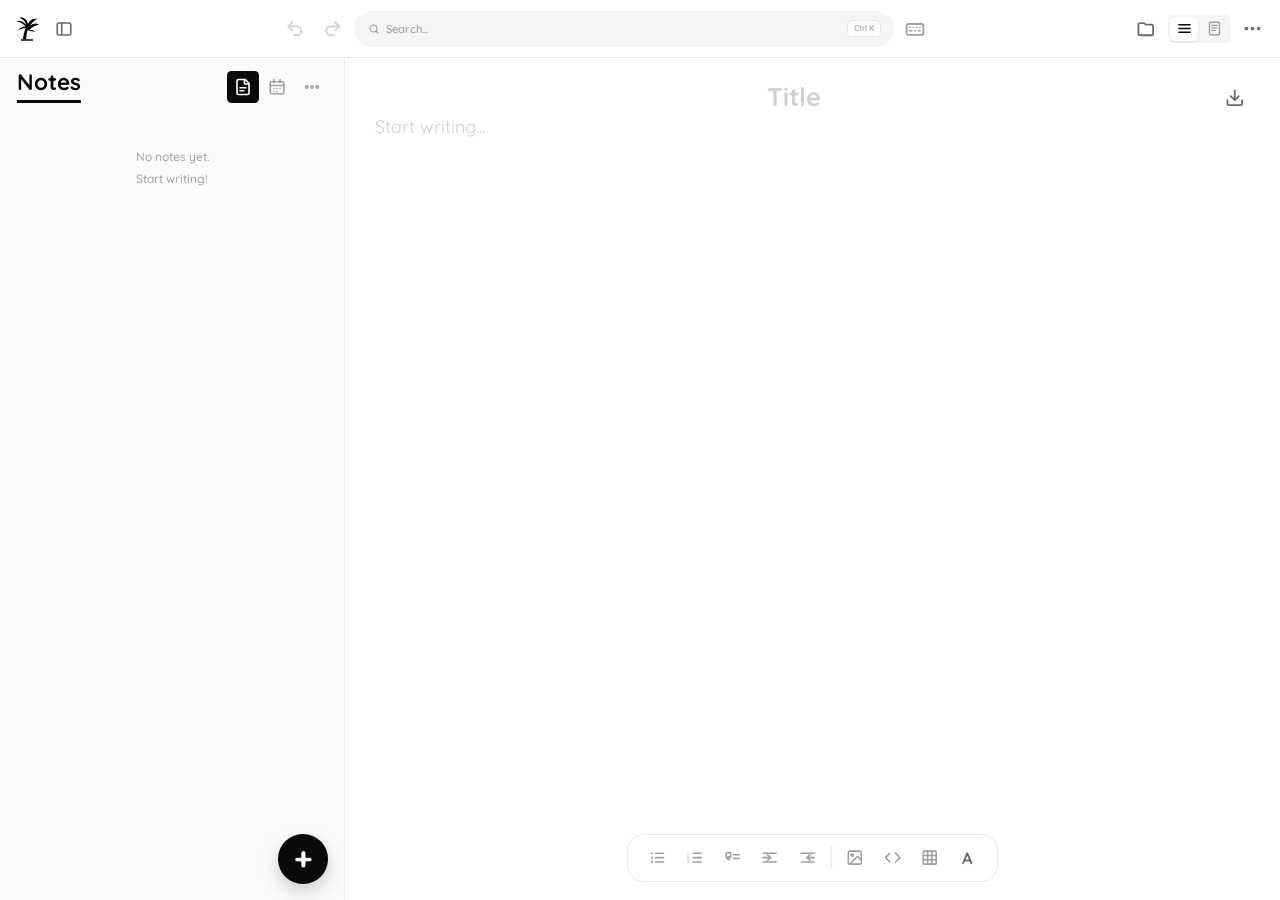
==== commit 3e2d54c0: "feat; checklist: toolbar button, toggle, checkbox click, enter/backspace handling, v01" ====
--- a/app.html
+++ b/app.html
@@ -538,6 +538,10 @@
         <button class="fmt-btn" data-cmd="insertOrderedList" title="Numbered list" aria-label="Numbered list">
           <svg class="icon" viewBox="0 0 24 24" fill="none" stroke="currentColor" stroke-width="2" stroke-linecap="round"><line x1="10" y1="6" x2="21" y2="6"/><line x1="10" y1="12" x2="21" y2="12"/><line x1="10" y1="18" x2="21" y2="18"/><text x="1" y="8" font-size="6" fill="currentColor" stroke="none" font-family="sans-serif">1</text><text x="1" y="13.5" font-size="6" fill="currentColor" stroke="none" font-family="sans-serif">2</text><text x="1" y="19" font-size="6" fill="currentColor" stroke="none" font-family="sans-serif">3</text></svg>
         </button>
+        <!-- Checklist -->
+        <button class="fmt-btn" id="fmt-checklist-btn" title="Checklist" aria-label="Checklist">
+          <svg class="icon" viewBox="0 0 24 24" fill="none" stroke="currentColor" stroke-width="2" stroke-linecap="round" stroke-linejoin="round"><rect x="3" y="5" width="6" height="6" rx="1"/><polyline points="3 12 6 15 9 11" stroke-width="2.2"/><rect x="3" y="17" width="6" height="0" rx="1" style="display:none"/><line x1="13" y1="8" x2="21" y2="8"/><line x1="13" y1="13" x2="21" y2="13"/></svg>
+        </button>
         <!-- Indent -->
         <button class="fmt-btn" data-cmd="indent" title="Indent" aria-label="Indent">
           <svg class="icon" viewBox="0 0 24 24" fill="none" stroke="currentColor" stroke-width="2" stroke-linecap="round" stroke-linejoin="round"><line x1="3" y1="6" x2="21" y2="6"/><line x1="3" y1="18" x2="21" y2="18"/><polyline points="9 8 13 12 9 16"/><line x1="3" y1="12" x2="13" y2="12"/></svg>
--- a/css/app.css
+++ b/css/app.css
@@ -2057,6 +2057,65 @@
   padding-left: 1.5em;
   margin: 4.5px 0;
 }
+
+/* ── Checklist ── */
+.editor-body ul.checklist {
+  list-style: none;
+  padding-left: 0;
+  margin: 4px 0;
+}
+
+.checklist-item {
+  display: flex;
+  align-items: center;
+  gap: 9px;
+  margin: 0;
+  padding: 3px 0;
+  min-height: 26px;
+  line-height: 1.5;
+}
+
+.checklist-box {
+  flex-shrink: 0;
+  width: 15px;
+  height: 15px;
+  margin-top: 0;
+  border: 1.75px solid var(--gray-300);
+  border-radius: 3.5px;
+  display: flex;
+  align-items: center;
+  justify-content: center;
+  cursor: pointer;
+  transition: background 0.15s, border-color 0.15s;
+  user-select: none;
+  position: relative;
+}
+
+.checklist-box:hover {
+  border-color: var(--gray-500);
+}
+
+.checklist-item.checked .checklist-box {
+  background: var(--black);
+  border-color: var(--black);
+}
+
+.checklist-item.checked .checklist-box::after {
+  content: '';
+  position: absolute;
+  width: 4px;
+  height: 7px;
+  border-right: 2px solid var(--white);
+  border-bottom: 2px solid var(--white);
+  top: 50%;
+  left: 50%;
+  transform: translate(-50%, -60%) rotate(45deg);
+}
+
+.checklist-item.checked > :not(.checklist-box) {
+  text-decoration: line-through;
+  color: var(--gray-400);
+}
 /* â”€â”€ Inline images in editor â”€â”€ */
 
 .img-block {
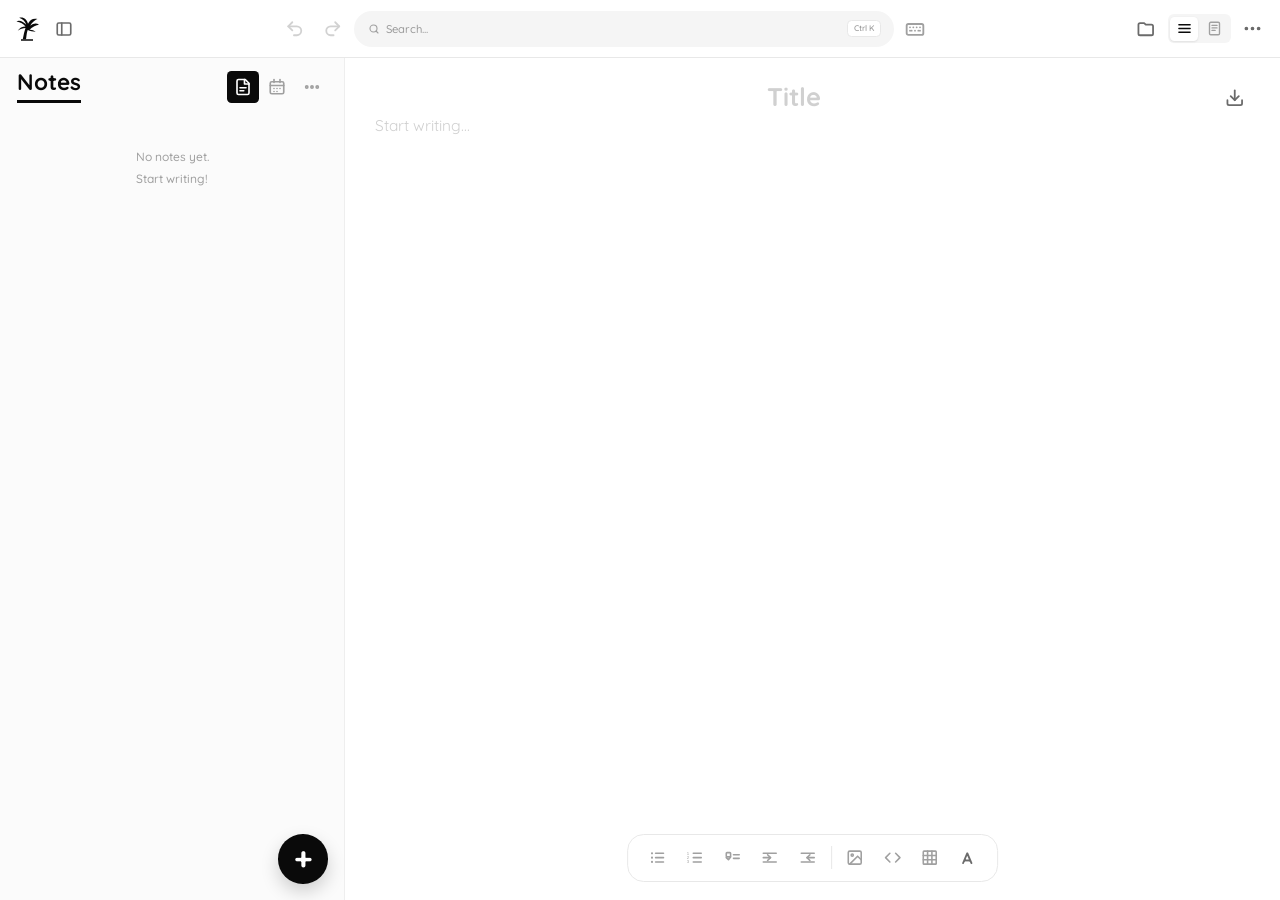
==== commit ccb18bd4: "feat; highlight: toolbar button, 5-color picker, styleWithCSS fix, v01" ====
--- a/app.html
+++ b/app.html
@@ -510,6 +510,20 @@
         <button class="fmt-btn" id="fmt-link-btn" title="Insert link" aria-label="Insert link">
           <svg class="icon" viewBox="0 0 24 24" fill="none" stroke="currentColor" stroke-width="2" stroke-linecap="round" stroke-linejoin="round"><path d="M10 13a5 5 0 0 0 7.54.54l3-3a5 5 0 0 0-7.07-7.07l-1.72 1.71"/><path d="M14 11a5 5 0 0 0-7.54-.54l-3 3a5 5 0 0 0 7.07 7.07l1.71-1.71"/></svg>
         </button>
+        <div class="fmt-divider"></div>
+        <!-- Highlight -->
+        <button class="fmt-btn" id="fmt-highlight-btn" title="Highlight text" aria-label="Highlight text">
+          <svg class="icon" viewBox="0 0 24 24" fill="none" stroke="currentColor" stroke-width="2" stroke-linecap="round" stroke-linejoin="round"><path d="M9 3h6l4 6-7 4-7-4 4-6z"/><path d="M12 13v5"/><path d="M9 18h6"/></svg>
+        </button>
+        <!-- Highlight color picker -->
+        <div class="highlight-picker hidden" id="highlight-picker">
+          <button class="hl-swatch" data-color="#FFF59D" title="Yellow"  style="background:#FFF59D"></button>
+          <button class="hl-swatch" data-color="#C8E6C9" title="Green"   style="background:#C8E6C9"></button>
+          <button class="hl-swatch" data-color="#B3E5FC" title="Blue"    style="background:#B3E5FC"></button>
+          <button class="hl-swatch" data-color="#F8BBD0" title="Pink"    style="background:#F8BBD0"></button>
+          <button class="hl-swatch" data-color="#FFE0B2" title="Orange"  style="background:#FFE0B2"></button>
+          <button class="hl-swatch hl-remove" data-color="transparent"   title="Remove highlight">✕</button>
+        </div>
       </div>
 
       <!-- Link modal -->
--- a/css/app.css
+++ b/css/app.css
@@ -180,9 +180,7 @@
   left: 50vw;
 }
 
-/* Keep the content at its normal width (as if the sidebar were still there)
-   and center it, so code/tables/images/text don't stretch edge-to-edge.
-   100vw âˆ’ (sidebar 345px + editor padding 60px) = the with-sidebar width. */
+/* Keep content at its normal with-sidebar width when sidebar is collapsed */
 .app.sidebar-collapsed .editor-meta,
 .app.sidebar-collapsed .editor-title-row,
 .app.sidebar-collapsed .editor-body {
@@ -682,7 +680,7 @@
 
 .editor-body {
   flex: 1;
-  font-size: 18px;
+  font-size: 15.5px;
   font-weight: 400;
   color: var(--black);
   line-height: 1.05;
@@ -1786,7 +1784,7 @@
 
 .editor-body[contenteditable] {
   flex: 1;
-  font-size: 18px;
+  font-size: 15.5px;
   font-weight: 400;
   color: var(--black);
   line-height: 1.2;
@@ -2215,39 +2213,75 @@
   min-width: 0;
 }
 
-.link-tooltip-open {
-  background: rgba(255,255,255,0.12);
-  border: none;
-  color: #fff;
-  border-radius: 3.75px;
-  padding: 2.25px 6.75px;
-  font-size: 9px;
-  cursor: pointer;
-  white-space: nowrap;
-  flex-shrink: 0;
-  transition: background 0.15s;
-}
-
-.link-tooltip-open:hover {
-  background: rgba(255,255,255,0.22);
-}
-
+.link-tooltip-open,
 .link-tooltip-embed {
   background: rgba(255,255,255,0.12);
   border: none;
   color: #fff;
   font-size: 10.5px;
   font-weight: 500;
-  padding: 3px 8px;
+  padding: 3px 12px;
   border-radius: 4px;
   cursor: pointer;
   white-space: nowrap;
+  flex-shrink: 0;
   transition: background 0.15s;
-  flex-shrink: 0;
-}
-
+}
+
+.link-tooltip-open:hover,
 .link-tooltip-embed:hover {
   background: rgba(255,255,255,0.22);
+}
+
+/* ── Highlight picker ── */
+.highlight-picker {
+  position: absolute;
+  bottom: calc(100% + 8px);
+  left: 50%;
+  transform: translateX(-50%);
+  display: flex;
+  gap: 6px;
+  align-items: center;
+  background: var(--black);
+  border-radius: 10px;
+  padding: 7px 10px;
+  z-index: 120;
+  white-space: nowrap;
+}
+
+.highlight-picker.hidden { display: none; }
+
+.hl-swatch {
+  width: 20px;
+  height: 20px;
+  border-radius: 50%;
+  border: 2px solid transparent;
+  cursor: pointer;
+  flex-shrink: 0;
+  transition: transform 0.1s, border-color 0.1s;
+}
+
+.hl-swatch:hover {
+  transform: scale(1.2);
+  border-color: rgba(255,255,255,0.5);
+}
+
+.hl-remove {
+  background: transparent !important;
+  color: #fff;
+  font-size: 11px;
+  font-weight: 600;
+  width: 20px;
+  height: 20px;
+  display: flex;
+  align-items: center;
+  justify-content: center;
+  border-radius: 50%;
+  border: 1.5px solid rgba(255,255,255,0.35) !important;
+}
+
+.hl-remove:hover {
+  border-color: rgba(255,255,255,0.8) !important;
 }
 
 /* â”€â”€ Link modal â”€â”€ */
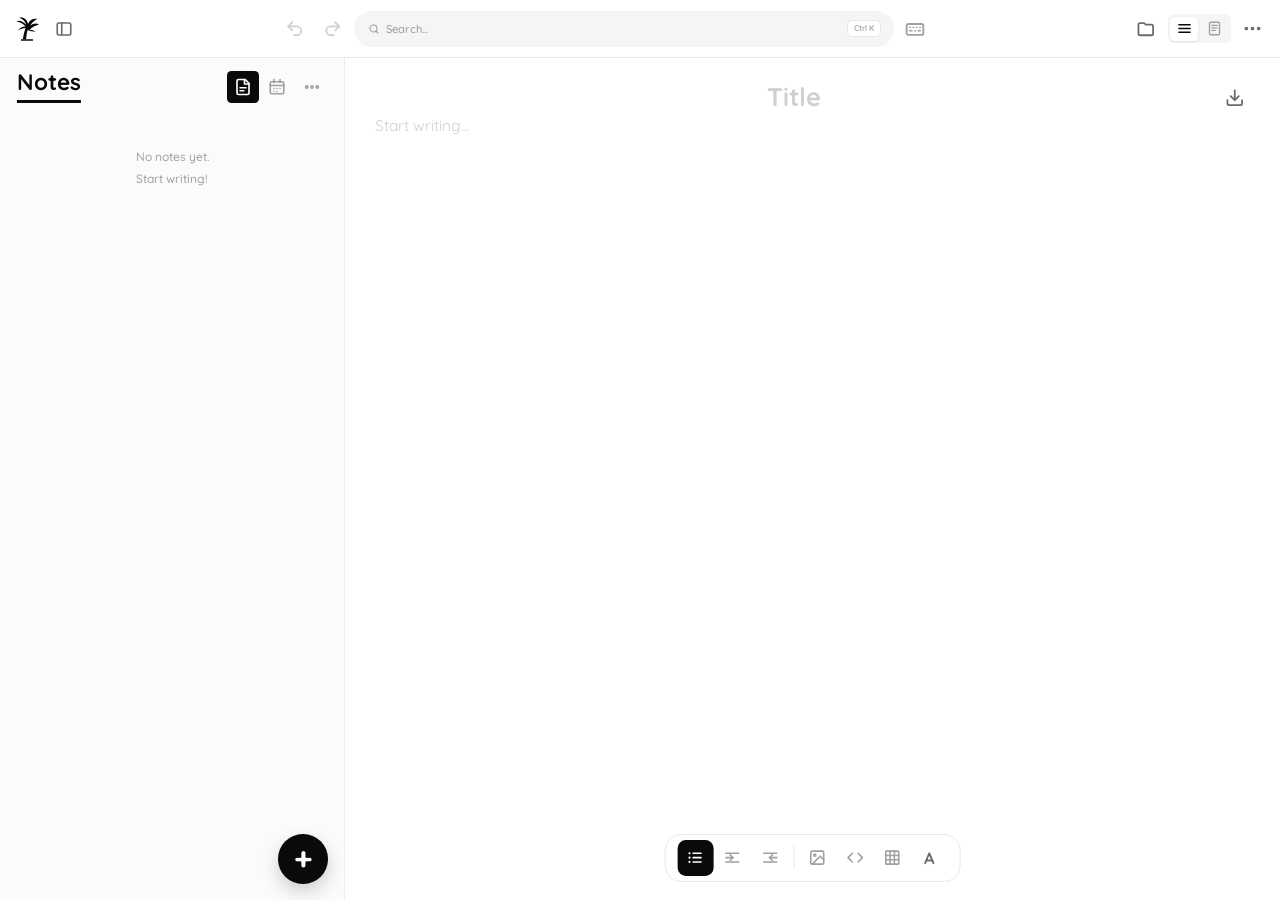
==== commit bcb8bcab: "feat; list picker: combined bullet/numbered/checklist into single toolbar button with popover, v01" ====
--- a/app.html
+++ b/app.html
@@ -544,17 +544,9 @@
 
       <!-- Layer 2: Always-visible bottom bar -->
       <div class="format-toolbar" id="format-toolbar">
-        <!-- Bullet list -->
-        <button class="fmt-btn" data-cmd="insertUnorderedList" title="Bullet list" aria-label="Bullet list">
+        <!-- List picker trigger -->
+        <button class="fmt-btn" id="fmt-list-btn" title="Lists" aria-label="Lists">
           <svg class="icon" viewBox="0 0 24 24" fill="none" stroke="currentColor" stroke-width="2" stroke-linecap="round"><line x1="9" y1="6" x2="20" y2="6"/><line x1="9" y1="12" x2="20" y2="12"/><line x1="9" y1="18" x2="20" y2="18"/><circle cx="4" cy="6" r="1.5" fill="currentColor" stroke="none"/><circle cx="4" cy="12" r="1.5" fill="currentColor" stroke="none"/><circle cx="4" cy="18" r="1.5" fill="currentColor" stroke="none"/></svg>
-        </button>
-        <!-- Numbered list -->
-        <button class="fmt-btn" data-cmd="insertOrderedList" title="Numbered list" aria-label="Numbered list">
-          <svg class="icon" viewBox="0 0 24 24" fill="none" stroke="currentColor" stroke-width="2" stroke-linecap="round"><line x1="10" y1="6" x2="21" y2="6"/><line x1="10" y1="12" x2="21" y2="12"/><line x1="10" y1="18" x2="21" y2="18"/><text x="1" y="8" font-size="6" fill="currentColor" stroke="none" font-family="sans-serif">1</text><text x="1" y="13.5" font-size="6" fill="currentColor" stroke="none" font-family="sans-serif">2</text><text x="1" y="19" font-size="6" fill="currentColor" stroke="none" font-family="sans-serif">3</text></svg>
-        </button>
-        <!-- Checklist -->
-        <button class="fmt-btn" id="fmt-checklist-btn" title="Checklist" aria-label="Checklist">
-          <svg class="icon" viewBox="0 0 24 24" fill="none" stroke="currentColor" stroke-width="2" stroke-linecap="round" stroke-linejoin="round"><rect x="3" y="5" width="6" height="6" rx="1"/><polyline points="3 12 6 15 9 11" stroke-width="2.2"/><rect x="3" y="17" width="6" height="0" rx="1" style="display:none"/><line x1="13" y1="8" x2="21" y2="8"/><line x1="13" y1="13" x2="21" y2="13"/></svg>
         </button>
         <!-- Indent -->
         <button class="fmt-btn" data-cmd="indent" title="Indent" aria-label="Indent">
@@ -594,6 +586,19 @@
         <!-- A button — opens/closes the formatting tray -->
         <button class="fmt-btn fmt-a-btn" id="fmt-a-btn" title="Formatting" aria-label="Formatting options" aria-expanded="false">
           <span>A</span>
+        </button>
+      </div>
+
+      <!-- List picker — sibling of toolbar so it's not inside its stacking context -->
+      <div class="list-picker" id="list-picker">
+        <button class="list-picker-btn" id="fmt-ul-btn" title="Bullet list" aria-label="Bullet list">
+          <svg class="icon" viewBox="0 0 24 24" fill="none" stroke="currentColor" stroke-width="2" stroke-linecap="round"><line x1="9" y1="6" x2="20" y2="6"/><line x1="9" y1="12" x2="20" y2="12"/><line x1="9" y1="18" x2="20" y2="18"/><circle cx="4" cy="6" r="1.5" fill="currentColor" stroke="none"/><circle cx="4" cy="12" r="1.5" fill="currentColor" stroke="none"/><circle cx="4" cy="18" r="1.5" fill="currentColor" stroke="none"/></svg>
+        </button>
+        <button class="list-picker-btn" id="fmt-ol-btn" title="Numbered list" aria-label="Numbered list">
+          <svg class="icon" viewBox="0 0 24 24" fill="none" stroke="currentColor" stroke-width="2" stroke-linecap="round"><line x1="10" y1="6" x2="21" y2="6"/><line x1="10" y1="12" x2="21" y2="12"/><line x1="10" y1="18" x2="21" y2="18"/><text x="1" y="8" font-size="6" fill="currentColor" stroke="none" font-family="sans-serif">1</text><text x="1" y="13.5" font-size="6" fill="currentColor" stroke="none" font-family="sans-serif">2</text><text x="1" y="19" font-size="6" fill="currentColor" stroke="none" font-family="sans-serif">3</text></svg>
+        </button>
+        <button class="list-picker-btn" id="fmt-checklist-btn" title="Checklist" aria-label="Checklist">
+          <svg class="icon" viewBox="0 0 24 24" fill="none" stroke="currentColor" stroke-width="2" stroke-linecap="round" stroke-linejoin="round"><rect x="3" y="5" width="6" height="6" rx="1"/><polyline points="3 12 6 15 9 11" stroke-width="2.2"/><line x1="13" y1="8" x2="21" y2="8"/><line x1="13" y1="13" x2="21" y2="13"/></svg>
         </button>
       </div>
     </main>
--- a/css/app.css
+++ b/css/app.css
@@ -1910,8 +1910,19 @@
   color: var(--white);
 }
 
-.fmt-a-btn {
+.fmt-a-btn,
+#fmt-list-btn {
   color: var(--gray-500) !important;
+}
+
+#fmt-list-btn {
+  background: var(--black) !important;
+  color: var(--white) !important;
+  border-radius: 8.25px;
+}
+
+#fmt-list-btn .icon {
+  stroke: var(--white);
 }
 
 .fmt-a-btn:hover {
@@ -2232,6 +2243,52 @@
 .link-tooltip-embed:hover {
   background: rgba(255,255,255,0.22);
 }
+
+/* ── List picker — matches fmt-tray styling ── */
+.list-picker {
+  position: fixed;
+  transform: translateX(-50%) translateY(4.5px);
+  display: flex;
+  align-items: center;
+  gap: 1.5px;
+  background: var(--white);
+  border: 0.75px solid var(--gray-200);
+  border-radius: 13.5px;
+  padding: 4.5px 10.5px;
+  z-index: 101;
+  opacity: 0;
+  pointer-events: none;
+  transition: opacity 0.18s ease, transform 0.18s ease;
+}
+
+.list-picker.open {
+  opacity: 1;
+  pointer-events: auto;
+  transform: translateX(-50%) translateY(0);
+}
+
+.list-picker-btn {
+  width: 40px;
+  height: 40px;
+  display: flex;
+  align-items: center;
+  justify-content: center;
+  border-radius: 8.25px;
+  background: transparent;
+  border: none;
+  color: var(--gray-400);
+  cursor: pointer;
+  transition: background var(--transition), color var(--transition);
+}
+
+.list-picker-btn .icon {
+  width: 22px;
+  height: 22px;
+}
+
+.list-picker-btn:hover { background: var(--gray-100); color: var(--black); }
+.list-picker-btn.active { background: var(--black); color: var(--white); }
+.list-picker-btn .icon { stroke: currentColor; }
 
 /* ── Highlight picker ── */
 .highlight-picker {
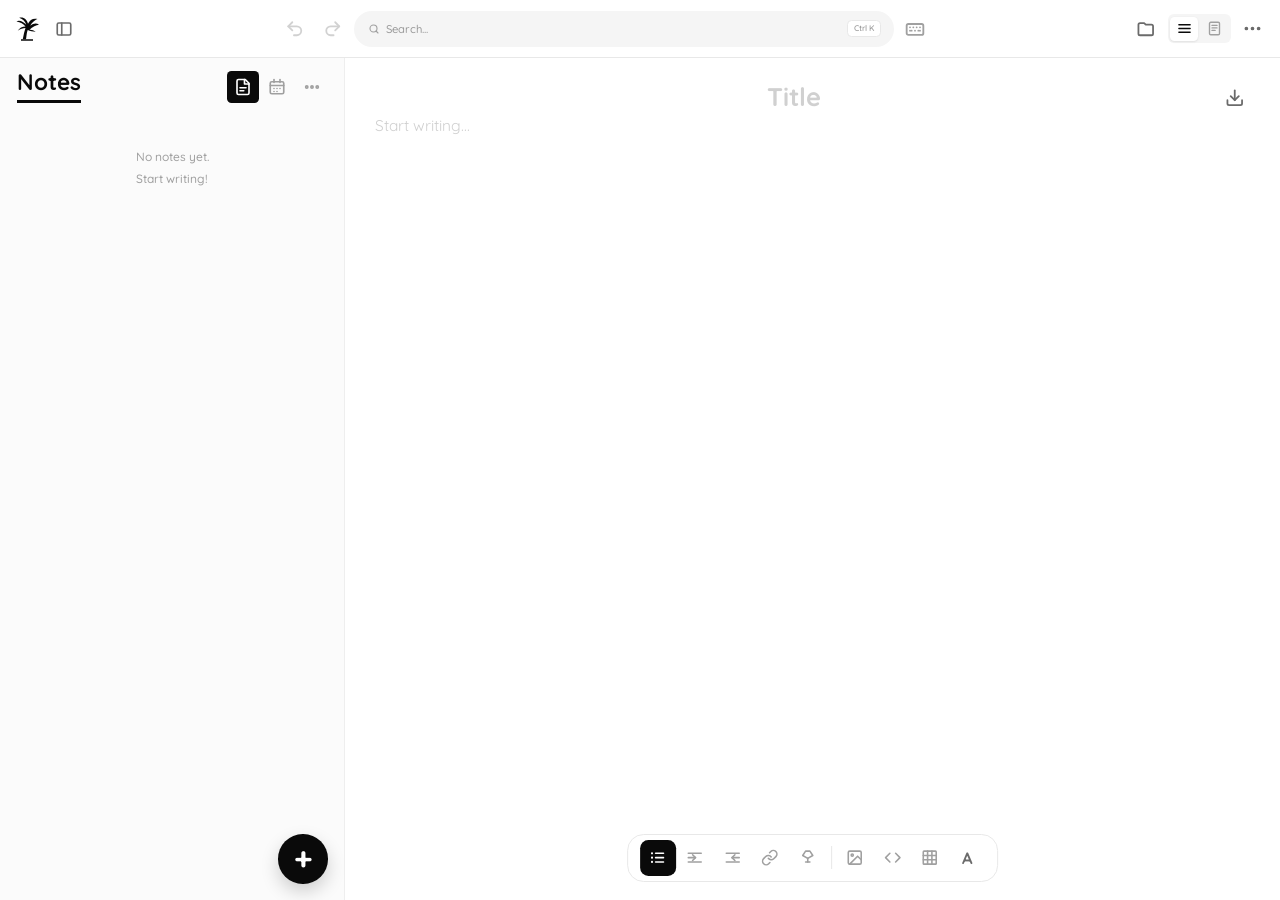
==== commit cb23440d: "feat; link + highlight moved to main toolbar, removed from A tray, v01" ====
--- a/app.html
+++ b/app.html
@@ -489,6 +489,7 @@
           <svg class="icon" viewBox="0 0 24 24" fill="none" stroke="currentColor"><path d="M6 4v6a6 6 0 0 0 12 0V4"/><line x1="4" y1="20" x2="20" y2="20"/></svg>
         </button>
         <div class="fmt-divider"></div>
+        <button class="fmt-btn fmt-heading-btn" data-heading="p" title="Normal text" aria-label="Normal text">N</button>
         <button class="fmt-btn fmt-heading-btn" data-heading="h1" title="Heading 1" aria-label="Heading 1">H1</button>
         <button class="fmt-btn fmt-heading-btn" data-heading="h2" title="Heading 2" aria-label="Heading 2">H2</button>
         <button class="fmt-btn fmt-heading-btn" data-heading="h3" title="Heading 3" aria-label="Heading 3">H3</button>
@@ -506,16 +507,49 @@
         <button class="fmt-btn" data-cmd="justifyFull" title="Justify" aria-label="Justify">
           <svg class="icon" viewBox="0 0 24 24" fill="none" stroke="currentColor" stroke-width="2" stroke-linecap="round"><line x1="3" y1="6" x2="21" y2="6"/><line x1="3" y1="12" x2="21" y2="12"/><line x1="3" y1="18" x2="21" y2="18"/></svg>
         </button>
-        <div class="fmt-divider"></div>
+      </div>
+
+      <!-- Link modal -->
+      <div class="link-modal-overlay hidden" id="link-modal-overlay">
+        <div class="link-modal">
+          <div class="link-modal-label">Insert</div>
+          <div class="link-modal-toggle">
+            <button class="link-toggle-btn active" id="link-toggle-link">Link</button>
+            <button class="link-toggle-btn" id="link-toggle-embed">Embed</button>
+          </div>
+          <input class="link-modal-input" id="link-modal-url" type="url" placeholder="https://..." />
+          <div class="link-modal-actions">
+            <button class="link-modal-cancel" id="link-modal-cancel">Cancel</button>
+            <button class="link-modal-confirm" id="link-modal-confirm">Insert</button>
+          </div>
+        </div>
+      </div>
+
+      <!-- Layer 2: Always-visible bottom bar -->
+      <div class="format-toolbar" id="format-toolbar">
+        <!-- List picker trigger -->
+        <button class="fmt-btn" id="fmt-list-btn" title="Lists" aria-label="Lists">
+          <svg class="icon" viewBox="0 0 24 24" fill="none" stroke="currentColor" stroke-width="2" stroke-linecap="round"><line x1="9" y1="6" x2="20" y2="6"/><line x1="9" y1="12" x2="20" y2="12"/><line x1="9" y1="18" x2="20" y2="18"/><circle cx="4" cy="6" r="1.5" fill="currentColor" stroke="none"/><circle cx="4" cy="12" r="1.5" fill="currentColor" stroke="none"/><circle cx="4" cy="18" r="1.5" fill="currentColor" stroke="none"/></svg>
+        </button>
+        <!-- Indent -->
+        <button class="fmt-btn" data-cmd="indent" title="Indent" aria-label="Indent">
+          <svg class="icon" viewBox="0 0 24 24" fill="none" stroke="currentColor" stroke-width="2" stroke-linecap="round" stroke-linejoin="round"><line x1="3" y1="6" x2="21" y2="6"/><line x1="3" y1="18" x2="21" y2="18"/><polyline points="9 8 13 12 9 16"/><line x1="3" y1="12" x2="13" y2="12"/></svg>
+        </button>
+        <!-- Outdent -->
+        <button class="fmt-btn" data-cmd="outdent" title="Outdent" aria-label="Outdent">
+          <svg class="icon" viewBox="0 0 24 24" fill="none" stroke="currentColor" stroke-width="2" stroke-linecap="round" stroke-linejoin="round"><line x1="3" y1="6" x2="21" y2="6"/><line x1="3" y1="18" x2="21" y2="18"/><polyline points="15 8 11 12 15 16"/><line x1="11" y1="12" x2="21" y2="12"/></svg>
+        </button>
+        <!-- Link -->
         <button class="fmt-btn" id="fmt-link-btn" title="Insert link" aria-label="Insert link">
           <svg class="icon" viewBox="0 0 24 24" fill="none" stroke="currentColor" stroke-width="2" stroke-linecap="round" stroke-linejoin="round"><path d="M10 13a5 5 0 0 0 7.54.54l3-3a5 5 0 0 0-7.07-7.07l-1.72 1.71"/><path d="M14 11a5 5 0 0 0-7.54-.54l-3 3a5 5 0 0 0 7.07 7.07l1.71-1.71"/></svg>
         </button>
-        <div class="fmt-divider"></div>
         <!-- Highlight -->
         <button class="fmt-btn" id="fmt-highlight-btn" title="Highlight text" aria-label="Highlight text">
           <svg class="icon" viewBox="0 0 24 24" fill="none" stroke="currentColor" stroke-width="2" stroke-linecap="round" stroke-linejoin="round"><path d="M9 3h6l4 6-7 4-7-4 4-6z"/><path d="M12 13v5"/><path d="M9 18h6"/></svg>
         </button>
-        <!-- Highlight color picker -->
+
+        <div class="fmt-divider"></div>
+        <!-- Highlight color picker (shared, positioned by JS) -->
         <div class="highlight-picker hidden" id="highlight-picker">
           <button class="hl-swatch" data-color="#FFF59D" title="Yellow"  style="background:#FFF59D"></button>
           <button class="hl-swatch" data-color="#C8E6C9" title="Green"   style="background:#C8E6C9"></button>
@@ -524,40 +558,6 @@
           <button class="hl-swatch" data-color="#FFE0B2" title="Orange"  style="background:#FFE0B2"></button>
           <button class="hl-swatch hl-remove" data-color="transparent"   title="Remove highlight">✕</button>
         </div>
-      </div>
-
-      <!-- Link modal -->
-      <div class="link-modal-overlay hidden" id="link-modal-overlay">
-        <div class="link-modal">
-          <div class="link-modal-label">Insert</div>
-          <div class="link-modal-toggle">
-            <button class="link-toggle-btn active" id="link-toggle-link">Link</button>
-            <button class="link-toggle-btn" id="link-toggle-embed">Embed</button>
-          </div>
-          <input class="link-modal-input" id="link-modal-url" type="url" placeholder="https://..." />
-          <div class="link-modal-actions">
-            <button class="link-modal-cancel" id="link-modal-cancel">Cancel</button>
-            <button class="link-modal-confirm" id="link-modal-confirm">Insert</button>
-          </div>
-        </div>
-      </div>
-
-      <!-- Layer 2: Always-visible bottom bar -->
-      <div class="format-toolbar" id="format-toolbar">
-        <!-- List picker trigger -->
-        <button class="fmt-btn" id="fmt-list-btn" title="Lists" aria-label="Lists">
-          <svg class="icon" viewBox="0 0 24 24" fill="none" stroke="currentColor" stroke-width="2" stroke-linecap="round"><line x1="9" y1="6" x2="20" y2="6"/><line x1="9" y1="12" x2="20" y2="12"/><line x1="9" y1="18" x2="20" y2="18"/><circle cx="4" cy="6" r="1.5" fill="currentColor" stroke="none"/><circle cx="4" cy="12" r="1.5" fill="currentColor" stroke="none"/><circle cx="4" cy="18" r="1.5" fill="currentColor" stroke="none"/></svg>
-        </button>
-        <!-- Indent -->
-        <button class="fmt-btn" data-cmd="indent" title="Indent" aria-label="Indent">
-          <svg class="icon" viewBox="0 0 24 24" fill="none" stroke="currentColor" stroke-width="2" stroke-linecap="round" stroke-linejoin="round"><line x1="3" y1="6" x2="21" y2="6"/><line x1="3" y1="18" x2="21" y2="18"/><polyline points="9 8 13 12 9 16"/><line x1="3" y1="12" x2="13" y2="12"/></svg>
-        </button>
-        <!-- Outdent -->
-        <button class="fmt-btn" data-cmd="outdent" title="Outdent" aria-label="Outdent">
-          <svg class="icon" viewBox="0 0 24 24" fill="none" stroke="currentColor" stroke-width="2" stroke-linecap="round" stroke-linejoin="round"><line x1="3" y1="6" x2="21" y2="6"/><line x1="3" y1="18" x2="21" y2="18"/><polyline points="15 8 11 12 15 16"/><line x1="11" y1="12" x2="21" y2="12"/></svg>
-        </button>
-
-        <div class="fmt-divider"></div>
 
         <!-- Image insert -->
         <button class="fmt-btn" id="fmt-img-btn" title="Insert image" aria-label="Insert image">
--- a/css/app.css
+++ b/css/app.css
@@ -683,7 +683,7 @@
   font-size: 15.5px;
   font-weight: 400;
   color: var(--black);
-  line-height: 1.05;
+  line-height: 0.9;
   resize: none;
   width: 100%;
   min-height: calc(100vh - 150px);
@@ -692,6 +692,10 @@
 .editor-body::placeholder {
   color: var(--gray-300);
 }
+
+.editor-body h1 { font-size: 20px; font-weight: 700; line-height: 0.9; margin: 0; }
+.editor-body h2 { font-size: 17.5px; font-weight: 700; line-height: 0.9; margin: 0; }
+.editor-body h3 { font-size: 16px; font-weight: 600; line-height: 0.9; margin: 0; }
 
 /* â”€â”€ Folder view (renders in editor area) â”€â”€ */
 
@@ -2067,6 +2071,8 @@
   margin: 4.5px 0;
 }
 
+.editor-body li { line-height: 0.9; }
+
 /* ── Checklist ── */
 .editor-body ul.checklist {
   list-style: none;
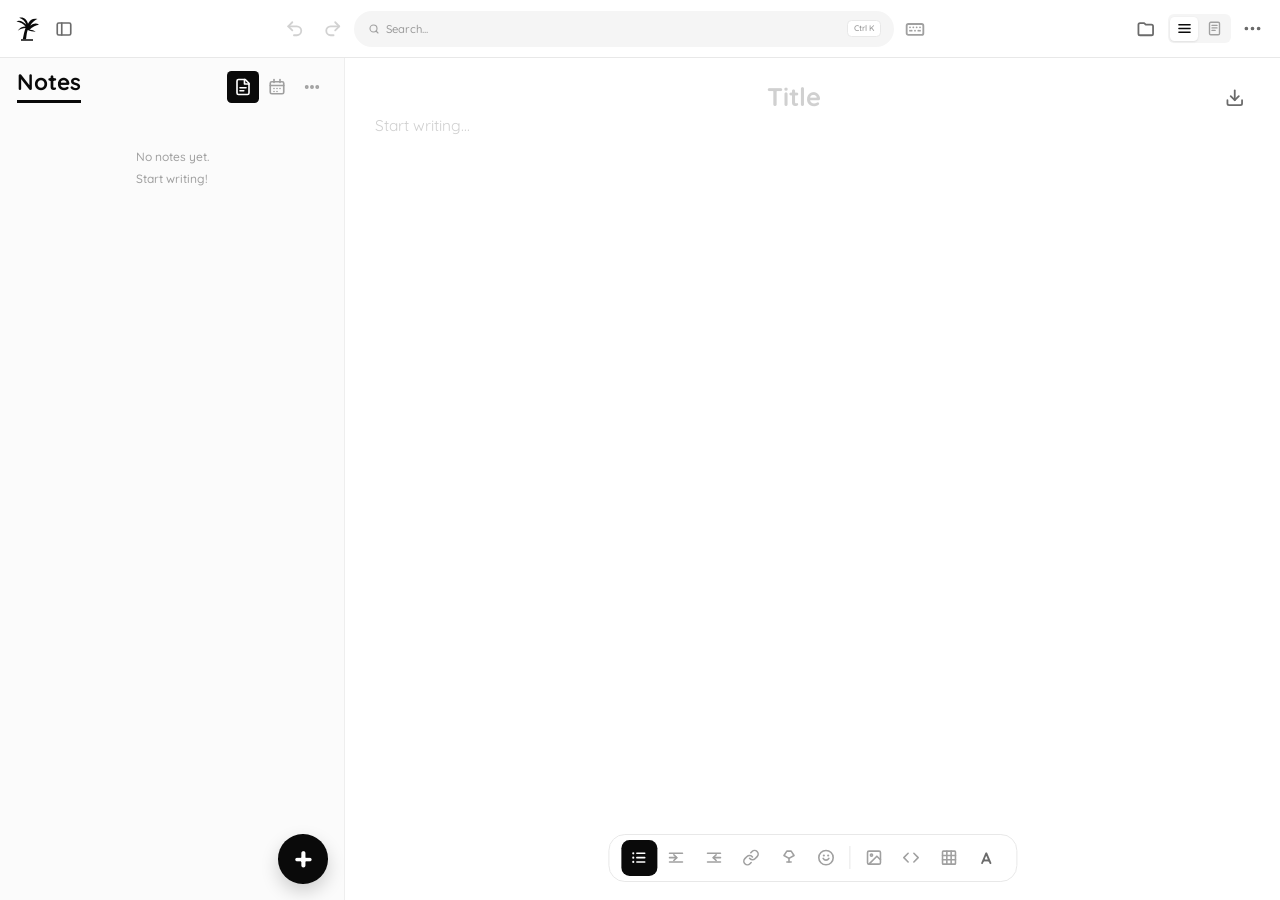
==== commit deb93320: "feat: add emoji picker, persistent highlight/emoji tray, nav button clarity, v01" ====
--- a/app.html
+++ b/app.html
@@ -547,6 +547,10 @@
         <button class="fmt-btn" id="fmt-highlight-btn" title="Highlight text" aria-label="Highlight text">
           <svg class="icon" viewBox="0 0 24 24" fill="none" stroke="currentColor" stroke-width="2" stroke-linecap="round" stroke-linejoin="round"><path d="M9 3h6l4 6-7 4-7-4 4-6z"/><path d="M12 13v5"/><path d="M9 18h6"/></svg>
         </button>
+        <!-- Emoji -->
+        <button class="fmt-btn" id="fmt-emoji-btn" title="Insert emoji" aria-label="Insert emoji">
+          <svg class="icon" viewBox="0 0 24 24" fill="none" stroke="currentColor" stroke-width="2" stroke-linecap="round" stroke-linejoin="round"><circle cx="12" cy="12" r="10"/><path d="M8 13s1.5 2.5 4 2.5 4-2.5 4-2.5"/><line x1="9" y1="9" x2="9.01" y2="9" stroke-width="3" stroke-linecap="round"/><line x1="15" y1="9" x2="15.01" y2="9" stroke-width="3" stroke-linecap="round"/></svg>
+        </button>
 
         <div class="fmt-divider"></div>
         <!-- Highlight color picker (shared, positioned by JS) -->
@@ -588,6 +592,9 @@
           <span>A</span>
         </button>
       </div>
+
+      <!-- Emoji picker — sibling of toolbar so it's not inside its stacking context -->
+      <div class="emoji-picker hidden" id="emoji-picker"></div>
 
       <!-- List picker — sibling of toolbar so it's not inside its stacking context -->
       <div class="list-picker" id="list-picker">
--- a/css/app.css
+++ b/css/app.css
@@ -2297,6 +2297,45 @@
 .list-picker-btn .icon { stroke: currentColor; }
 
 /* ── Highlight picker ── */
+/* ── Emoji picker ── */
+
+.emoji-picker {
+  position: fixed;
+  background: var(--white);
+  border: 1px solid var(--gray-200);
+  border-radius: 14px;
+  padding: 8px;
+  display: grid;
+  grid-template-columns: repeat(8, 32px);
+  gap: 2px;
+  box-shadow: 0 6px 24px rgba(0,0,0,0.13);
+  z-index: 200;
+}
+
+.emoji-picker.hidden { display: none; }
+
+.emoji-picker-btn {
+  width: 32px;
+  height: 32px;
+  font-size: 18px;
+  display: flex;
+  align-items: center;
+  justify-content: center;
+  cursor: pointer;
+  border-radius: 6px;
+  border: none;
+  background: transparent;
+  transition: background 0.1s;
+  line-height: 1;
+  padding: 0;
+}
+
+.emoji-picker-btn:hover {
+  background: var(--gray-100);
+}
+
+/* ── Highlight picker ── */
+
 .highlight-picker {
   position: absolute;
   bottom: calc(100% + 8px);
@@ -2365,27 +2404,27 @@
 
 .link-modal {
   background: var(--surface, #fff);
-  border-radius: 10.5px;
-  padding: 15px;
-  width: min(255px, 90vw);
-  box-shadow: 0 9px 30px rgba(0,0,0,0.18);
+  border-radius: 14px;
+  padding: 22px;
+  width: min(400px, 90vw);
+  box-shadow: 0 12px 40px rgba(0,0,0,0.18);
   display: flex;
   flex-direction: column;
-  gap: 9px;
+  gap: 13px;
 }
 
 .link-modal-label {
-  font-size: 11.25px;
+  font-size: 14px;
   font-weight: 600;
   color: var(--black);
 }
 
 .link-modal-input {
   width: 100%;
-  border: 1.125px solid rgba(0,0,0,0.15);
-  border-radius: 6px;
-  padding: 6.75px 9px;
-  font-size: 10.5px;
+  border: 1.5px solid rgba(0,0,0,0.15);
+  border-radius: 8px;
+  padding: 10px 13px;
+  font-size: 13.5px;
   outline: none;
   box-sizing: border-box;
   transition: border-color 0.15s;
@@ -2398,42 +2437,42 @@
 .link-modal-actions {
   display: flex;
   justify-content: flex-end;
-  gap: 6px;
+  gap: 8px;
 }
 
 .link-modal-cancel {
-  padding: 6px 12px;
-  border-radius: 6px;
-  font-size: 10.5px;
+  padding: 9px 18px;
+  border-radius: 8px;
+  font-size: 13px;
   font-weight: 500;
   color: var(--black);
   background: rgba(0,0,0,0.06);
 }
 
 .link-modal-confirm {
-  padding: 6px 12px;
-  border-radius: 6px;
-  font-size: 10.5px;
+  padding: 9px 18px;
+  border-radius: 8px;
+  font-size: 13px;
   font-weight: 600;
   color: #fff;
   background: var(--black);
 }
 
-/* â”€â”€ Link / Embed mode toggle â”€â”€ */
+/* ── Link / Embed mode toggle ── */
 
 .link-modal-toggle {
   display: flex;
-  gap: 4px;
-  margin-bottom: 9px;
+  gap: 6px;
+  margin-bottom: 4px;
 }
 
 .link-toggle-btn {
   flex: 1;
-  padding: 5px 0;
-  border: 1.125px solid rgba(0,0,0,0.15);
-  border-radius: 6px;
+  padding: 8px 0;
+  border: 1.5px solid rgba(0,0,0,0.15);
+  border-radius: 8px;
   background: transparent;
-  font-size: 11.25px;
+  font-size: 13px;
   font-weight: 500;
   color: var(--gray-400, #888);
   cursor: pointer;
